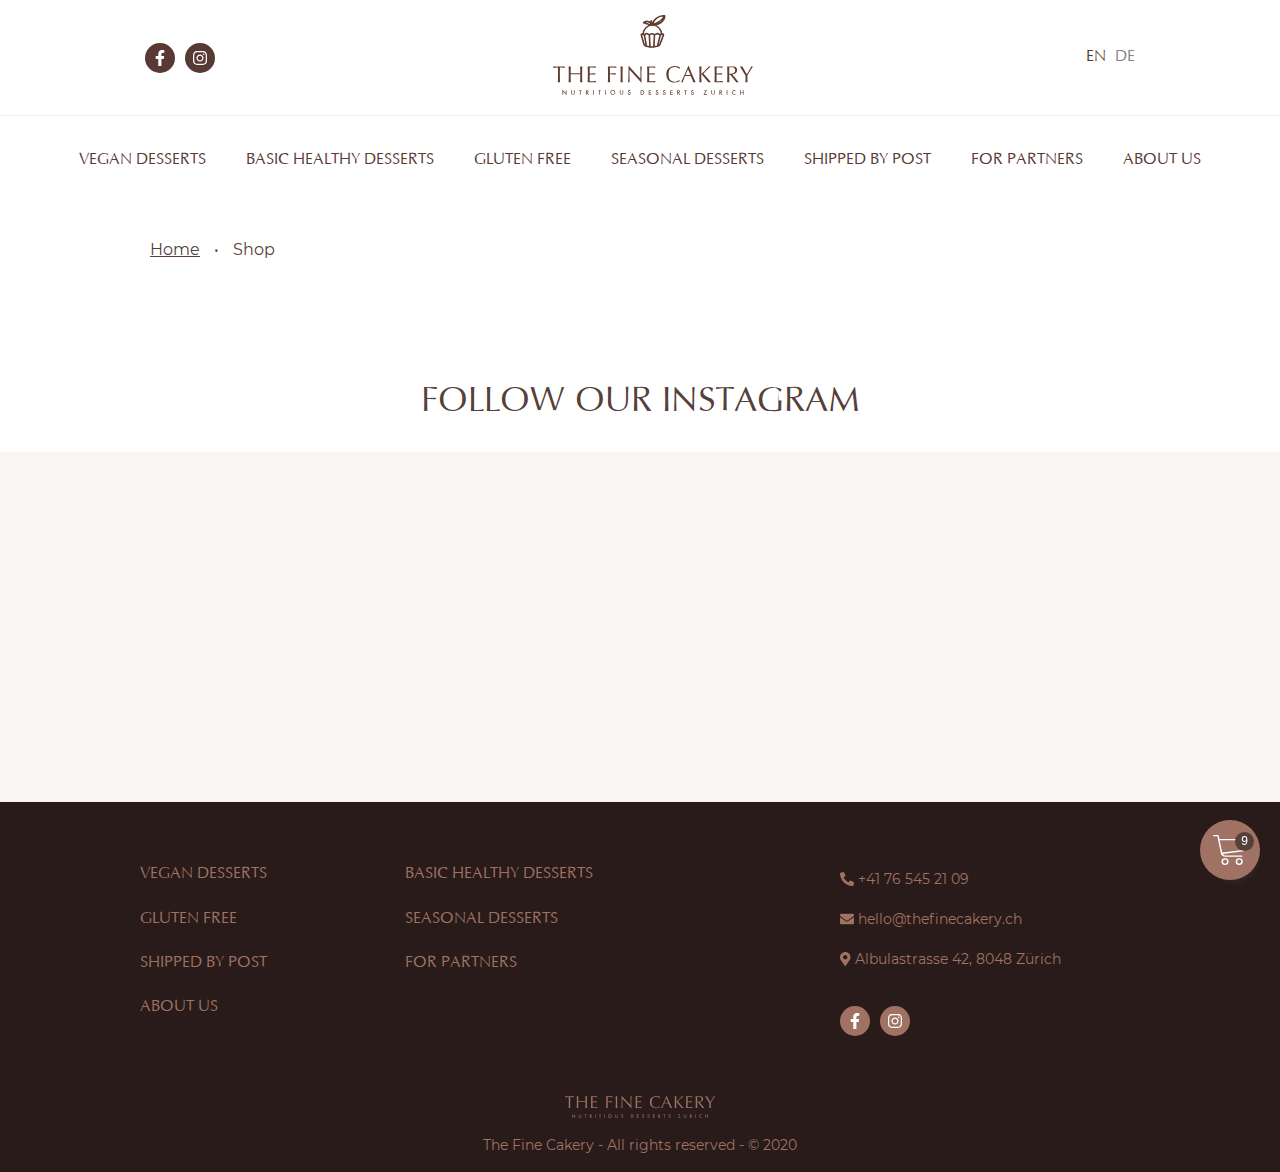
==== blog-inner.html @ 040d86ab "add new pages blog-list and blog inner" ====
<!DOCTYPE html>
<html lang="en">

<head>
    <meta charset="UTF-8">
    <meta name="viewport" content="width=device-width, initial-scale=1.0">
    <title>The Fine Cakery</title>

    <link rel="stylesheet" href="assets/css/normalize.css">
    <link rel="stylesheet" href="assets/css/start.css">
</head>

<body>

    <div class="mobile-menu">
        <img src="assets/img/menu.svg" class="show-menu">
        <img src="assets/img/close-menu.svg" class="close-menu">
    </div>

    <div class="header">
        <div class="container header-wrap">
            <div class="header__item header-social">
                <a href="#" class="header-social__item"><i class="fab fa-facebook-f"></i></a>
                <a href="#" class="header-social__item"><i class="fab fa-instagram"></i></a>
            </div>

            <div class="header__item header-logo">
                <a href='index.html'><img src="assets/img/logo_header.svg" class="header-logo__image" alt="image"></a>
            </div>

            <div class="header__item header-lang">
                <a href="#" class="header-lang__link header-lang__link_active">EN</a>
                <a href="#" class="header-lang__link">DE</a>
            </div>
        </div>
    </div>

    <div class="top-menu">
        <a href="catalog.html" class="top-menu__item">VEGAN DESSERTS</a>
        <a href="catalog.html" class="top-menu__item">BASIC HEALTHY DESSERTS</a>
        <a href="catalog.html" class="top-menu__item">GLUTEN FREE</a>
        <a href="catalog.html" class="top-menu__item">SEASONAL DESSERTS</a>
        <a href="catalog.html" class="top-menu__item">SHIPPED BY POST</a>
        <a href="catalog.html" class="top-menu__item">FOR PARTNERS</a>
        <a href="catalog.html" class="top-menu__item">ABOUT US</a>
    </div>

    <div class="breadcrumbs container">
        <a href="index.html">Home</a> • <span>Shop</span>
    </div>


    <section class="instagram">
        <h2>Follow our instagram</h2>
        <div class="instagram-wrap"></div>
    </section>

    <div class="footer">

        <div class="container">

            <div class="footer-wrap-row">

                <div class="footer-menu">
                    <a href="catalog.html" class="footer-menu__item">VEGAN DESSERTS</a>
                    <a href="catalog.html" class="footer-menu__item">BASIC HEALTHY DESSERTS</a>
                    <a href="catalog.html" class="footer-menu__item">GLUTEN FREE</a>
                    <a href="catalog.html" class="footer-menu__item">SEASONAL DESSERTS</a>
                    <a href="catalog.html" class="footer-menu__item">SHIPPED BY POST</a>
                    <a href="catalog.html" class="footer-menu__item">FOR PARTNERS</a>
                    <a href="catalog.html" class="footer-menu__item">ABOUT US</a>
                </div>

                <div class="footer-contacts">
                    <p><i class="fas fa-phone-alt"></i> +41 76 545 21 09</p>
                    <p><i class="fas fa-envelope"></i> hello@thefinecakery.ch</p>
                    <p><i class="fas fa-map-marker-alt"></i> Albulastrasse 42, 8048 Zürich</p>

                    <div class="footer-social">
                        <a href="#" class="footer-social__item"><i class="fab fa-facebook-f"></i></a>
                        <a href="#" class="footer-social__item"><i class="fab fa-instagram"></i></a>
                    </div>
                </div>

            </div>

            <div class="footer-wrap-col">
                <img src="assets/img/logo_footer.svg" class="footer__image" alt="image">
                <p class="footer__copyright">The Fine Cakery - All rights reserved - © 2020</p>
            </div>

        </div>

    </div>

    <div class="floating-cart">
        <span class="floating-cart__count">9</span>
        <img src="assets/img/cart.svg" alt="image">
    </div>

    <div class="back-to-top">
        <i class="fas fa-chevron-up"></i>
    </div>

    <link rel="stylesheet" href="assets/css/swiper.css">
    <link rel="stylesheet" href="assets/css/fancybox.css">
    <link rel="stylesheet" href="assets/css/fonts.css">
    <link rel="stylesheet" href="assets/css/main.css">
    <link rel="stylesheet" href="assets/css/media.css">

    <script defer src="assets/js/all.js"></script>
    <script defer src="assets/js/swiper.js"></script>
    <script defer src="assets/js/jquery-3.5.1.js"></script>
    <script defer src="assets/js/fancybox.js"></script>
    <script defer src="assets/js/script.js"></script>

</body>

</html>
---- assets/css/start.css ----
/*Main*/

a,
img,
svg,
span,
label,
input,
button {
    transition: 0.5s;
}

body {
    font-family: 'Optimum', sans-serif;
    color: #55403B;
}

a {
    text-decoration: none;
    color: #000000;
}

h2 {
    font-size: 34px;
    text-align: center;
    text-transform: uppercase;
    font-weight: normal;
    padding-top: 60px;
}

h3 {
    font-weight: normal;
}

p {
    font-family: 'Montserrat', sans-serif;
    line-height: 26px;
    font-size: 16px;
}

input,
textarea {
    border: 1px solid #D2CAC2;
    padding: 15px;
    margin: 12px 0;
    font-size: 14px;
}

textarea {
    height: 100px;
}

.container {
    display: block;
    max-width: 100%;
    margin-left: auto;
    margin-right: auto;
    width: 1500px;
}

.button {
    background: #55403B;
    -webkit-appearance: none;
    -moz-appearance: none;
    appearance: none;
    border: 0;
    border-radius: 0;
}


/*
* Header
*/

.header {
    border-bottom: 1px solid #f1f1f1;
}

.header-wrap {
    display: flex;
    flex-direction: row;
    justify-content: space-between;
    align-items: center;
}

.header-social {
    display: flex;
}

.header-social__item {
    display: flex;
    justify-content: center;
    align-items: center;
    width: 30px;
    height: 30px;
    background: #583934;
    color: #fff;
    border-radius: 50%;
    font-size: 16px;
    margin: 5px;
}

.header-logo {
    width: 200px;
    padding: 15px 0px;
}

.header-logo__image {
    width: 100%;
}

.header-lang__link {
    color: #848484;
    margin-right: 5px;
}

.header-lang__link_active {
    color: #583934;
}


/*
* Menu
*/

.mobile-menu {
    display: none;
}

.top-menu {
    display: flex;
    justify-content: center;
    align-items: center;
    z-index: 10;
    background: #fff;
}

.top-menu__item {
    margin: 35px 20px;
    color: #583934;
    font-size: 18px;
    border-bottom: 1px solid transparent;
}

.top-menu__item:hover {
    text-decoration: underline;
}

.stiky-menu {
    top: 0;
    position: fixed;
    border-bottom: 1px solid #f1f1f1;
    width: 100%!important;
}


/*
* Breadcrumbs
*/

.breadcrumbs {
    font-family: 'Montserrat', sans-serif;
    font-size: 16px;
    padding: 30px;
    line-height: 28px;
}

.breadcrumbs a {
    text-decoration: underline;
    color: #55403B;
    margin: 10px;
}

.breadcrumbs span {
    color: #55403B;
    margin: 10px;
}


/*
* Slider
*/

.slider {
    width: 100%;
    height: 670px;
    background: #F8F5F2;
}

.slider__item {
    position: relative;
    display: flex;
    justify-content: center;
    align-items: center;
}

.slider-wrap-bg {
    width: 100%;
    height: 100%;
    z-index: 1;
    position: absolute;
    background: #000;
    opacity: 0.3;
}

.slider-wrap {
    position: relative;
    display: flex;
    height: 100%;
    width: 1500px;
    flex-direction: column;
    justify-content: center;
    align-items: start;
}

.slider__title {
    position: relative;
    z-index: 2;
    color: #fff;
    font-size: 42px;
    font-weight: normal;
}

.slider__text {
    position: relative;
    z-index: 2;
    color: #fff;
    font-size: 21px;
    line-height: 32px;
    margin-bottom: 50px;
}

.slider__button {
    position: relative;
    z-index: 2;
    color: #fff;
    border: 2px solid #fff;
    padding: 15px 40px;
    text-transform: uppercase;
    cursor: pointer;
}

.slider img {
    overflow: hidden;
    object-fit: cover;
    width: 100%;
    height: 100%;
    position: absolute;
}

.swiper-pagination-bullet {
    opacity: .5;
}

.slider .swiper-pagination-bullet-active {
    background: #ffffff;
}

.swiper-button-prev.swiper-button-black,
.swiper-button-next.swiper-button-black {
    border: 1px solid #d4d4d5;
    border-radius: 50%;
    width: 40px;
    height: 40px;
    background: #d4d4d5;
}

.slider .swiper-button-prev:after,
.slider .swiper-button-next:after {
    font-size: 20px;
}

.swiper-button-next {
    margin-right: 45px;
}

.swiper-button-next:after {
    margin-left: 5px;
}

.swiper-button-prev {
    margin-left: 45px;
}

.swiper-button-prev:after {
    margin-right: 5px;
}
---- assets/css/fonts.css ----
/*@font-face {
    font-family: 'Optimum';
    font-style: normal;
    font-weight: 700;
    font-display: swap;
    src: local('optimum'), url(optimum.ttf) format('ttf');
}*/

@font-face {
    font-family: 'Optimum';
    font-style: normal;
    font-weight: 400;
    font-display: swap;
    src: local('Optimum Regular'), local('Optimum-Regular'), url(optimum.woff) format('woff');
}

@font-face {
    font-family: 'Montserrat';
    font-style: normal;
    font-weight: 400;
    font-display: swap;
    src: local('Montserrat Regular'), local('Montserrat-Regular'), url(montserrat.woff2) format('woff2');
}
---- assets/css/main.css ----
/*
* Common
*/

.zoom {
    -webkit-transform: scale(1.2);
    -moz-transform: scale(1.2);
    -o-transform: scale(1.2);
    transform: scale(1.2);
}

.show {
    opacity: 1!important;
}

.hide {
    opacity: 0!important;
}

.close-menu {
    display: none;
}


/*
* Favorite
*/

.favorite-wrap {
    display: flex;
    justify-content: center;
    flex-direction: row;
    flex-wrap: wrap;
}

.favorite-image-wrap {
    width: 100%;
    height: 100%;
    z-index: 1;
    position: absolute;
    background: #000;
    opacity: 0.3;
}

.favorite__item {
    width: 560px;
    height: 380px;
    background: #583934;
    color: #fff;
    margin: 20px;
    display: flex;
    flex-direction: column;
    justify-content: center;
    align-items: center;
    text-align: center;
    padding: 40px;
    position: relative;
    overflow: hidden;
}

.favorite__item img {
    position: absolute;
    object-fit: cover;
    overflow: hidden;
    width: 100%;
    height: 100%;
    z-index: 0;
}

.favorite__item p {
    z-index: 1;
}

.favorite__item h3 {
    z-index: 1;
    font-size: 40px;
}

.favorite__button {
    position: relative;
    z-index: 2;
    color: #fff;
    border: 2px solid #fff;
    padding: 15px 40px;
    text-transform: uppercase;
    cursor: pointer;
    opacity: 0;
}


/*
* Blog
*/

.blog {
    background: #F8F5F2;
    text-align: center;
}

.blog-list {
    background: #fff;
}

.blog-wrap {
    display: flex;
    justify-content: center;
    flex-direction: row;
    flex-wrap: wrap;
}

.blog__item {
    display: flex;
    flex-direction: column;
    justify-content: start;
    align-items: start;
    text-align: left;
    width: 460px;
    height: 550px;
    background: #fff;
    color: #55403B;
    margin: 10px;
}

.blog__item:hover {
    text-decoration: underline;
    box-shadow: 0 10px 6px -6px #efefef;
}

.blog__item-wrap {
    margin: 20px;
}

.blog__item h3 {
    font-size: 26px;
}

.blog__item span {
    font-size: 14px;
}

.blog__item p {
    font-size: 16px;
}

.blog__item img {
    object-fit: cover;
    overflow: hidden;
    width: 100%;
}

.blog__view-more {
    color: #55403B;
    font-size: 26px;
    display: block;
    padding-top: 40px;
    padding-bottom: 60px;
    text-decoration: underline;
}


/*
* About
*/

.about {
    display: flex;
    justify-content: center;
    align-items: center;
}

.about__item {
    margin: 10px;
    width: 40%;
    padding-top: 60px;
    text-align: center;
}

.about-text {
    display: flex;
    flex-direction: column;
    justify-content: center;
    align-items: center;
    text-align: center;
}

.about-text__line {
    width: 200px;
    height: 3px;
    background: #55403B;
    margin-bottom: 30px;
}

.about h3 {
    font-size: 36px;
}

.about a {
    color: #55403B;
    font-size: 26px;
    display: block;
    padding-top: 40px;
    padding-bottom: 60px;
    text-decoration: underline;
}


/*
* Contact
*/

.contact-us {
    display: flex;
    flex-direction: column;
    justify-content: center;
    align-items: center;
}

.contact-us-wrap {
    display: flex;
    width: 100%;
    justify-content: center;
    align-items: start;
}

.contact-us__item {
    width: 25%;
}

.contact-us__form {
    display: flex;
    flex-direction: column;
}

.contact-us__form button {
    text-transform: uppercase;
    padding: 7px 25px;
    margin-top: 20px;
    color: #fff;
    height: 50px;
    width: 200px
}

.contact-us__subtitle {
    margin-bottom: 60px;
    font-size: 21px;
    line-height: 34px;
    text-align: center;
}

.contact-us-social {
    display: flex;
    width: 35%;
}

.contact-us-social__item {
    display: flex;
    justify-content: center;
    align-items: center;
    width: 30px;
    height: 30px;
    background: #583934;
    color: #fff;
    border-radius: 50%;
    font-size: 16px;
    margin-right: 10px;
    margin-top: 20px;
}


/*
* Instagram
*/

.instagram-wrap {
    width: 100%;
    height: 350px;
    background: #F8F5F2;
}


/*
* Catalog menu
*/

.catalog-menu-wrap {
    text-align: center;
    line-height: 28px;
}

.catalog-menu {
    display: flex;
    flex-direction: column;
    justify-content: center;
    align-items: center;
    margin-top: 40px;
    margin-bottom: 40px;
}

.catalog-title {
    font-size: 40px;
    text-transform: uppercase;
    font-weight: normal;
}

.catalog-menu__item {
    font-size: 18px;
    margin: 10px;
    color: #55403B;
}


/*
* Catalog menu
*/

.catalog-description {
    display: flex;
    flex-direction: column;
    justify-content: center;
    align-items: center;
    margin-top: 40px;
    margin-bottom: 20px;
}

.catalog-description h2 {
    margin-top: 0px;
}

.catalog-description p {
    width: 60%;
    text-align: center;
}


/*
* Catalog
*/

.catalog {
    display: flex;
    flex-direction: row;
    justify-content: start;
    align-items: start;
    flex-wrap: wrap;
}

.catalog__item {
    width: 310px;
    margin: 32px;
    position: relative;
}

.catalog__item-cover {
    overflow: hidden;
}

.catalog__item img {
    width: 100%;
    height: 400px;
    object-fit: cover;
}

.catalog__item-second-image {
    opacity: 0;
    position: absolute;
    top: 0;
    left: 0;
}

.catalog__tags {
    display: flex;
    flex-wrap: wrap;
    font-family: sans-serif;
}

.catalog__tags span {
    padding: 5px 10px;
    color: #fff;
    font-size: 12px;
    margin: 5px;
    border-radius: 10px;
}

.catalog__tag-item_main {
    background: #8A6A4C;
}

.catalog__tag-item_green {
    background: #79977F;
}

.catalog__tag-item_brown {
    background: #938A81;
}

.catalog__tag-item_orange {
    background: #C28B51;
}

.catalog__tag-item_gray {
    background: #A5AEB4
}

.catalog__title {
    color: #55403B;
    font-size: 22px;
}

.catalog__from {
    font-size: 12px;
    color: #55403B;
    font-family: 'Montserrat', sans-serif;
}

.catalog__currency,
.catalog__price {
    color: #55403B;
    font-size: 18px;
}

.catalog__button {
    color: #fff;
    padding: 7px 25px;
    text-transform: uppercase;
    font-size: 16px;
    position: absolute;
    bottom: 0px;
    right: 50px;
    cursor: pointer;
    z-index: 2;
    margin: 0;
    font-family: 'Optimum', sans-serif;
}


/*
* Catalog Back
*/

.catalog-back {
    padding-left: 60px;
    padding-bottom: 30px;
}

.catalog-back a {
    color: #55403B;
    font-size: 16px;
    text-decoration: underline;
}


/*
* Catalog Pagination
*/

.catalog-pagination {
    display: flex;
    flex-direction: row;
    justify-content: center;
    align-items: center;
    font-size: 20px;
    padding-top: 80px;
}

.catalog-pagination span {
    text-decoration: underline;
    color: #8A6661;
}

.catalog-pagination a {
    color: #55403B;
}

.catalog-pagination__item {
    margin: 5px;
}


/*
* Product
*/

.product {
    display: flex;
}

.product-wrap {
    position: relative;
    margin-top: 30px;
}

.product-text-wrap {
    width: 60%;
}

.product-slider-wrap {
    display: flex;
    width: 40%;
}

.product-slider {
    width: 425px;
    height: 560px;
    margin: 0px;
}

.product-slider .swiper-wrapper img {
    width: 425px!important;
    height: 560px;
    overflow: hidden;
    object-fit: cover;
}

.product-slider-thumbs {
    width: 125px;
    height: 560px;
    margin: 0;
}

.product-slider-thumbs .swiper-wrapper {
    flex-direction: column;
    height: 600px;
}

.product-slider-thumbs .swiper-wrapper img {
    width: 75px!important;
    height: 100px!important;
    overflow: hidden;
    object-fit: cover;
    margin-bottom: 15px;
    margin-left: 10px;
    cursor: pointer;
}

.product-slider .swiper-button-prev.swiper-button-black,
.product-slider .swiper-button-next.swiper-button-black {
    border-radius: 50%;
    width: 30px;
    height: 30px;
}

.product-slider .swiper-button-next {
    margin-right: 15px;
}

.product-slider .swiper-button-prev {
    margin-left: 15px;
}

.product-slider .swiper-button-prev:after,
.product-slider .swiper-button-next:after {
    font-size: 12px;
    font-weight: bold;
}

.product-slider .swiper-button-next:after {
    margin-left: 3px;
}

.product-slider .swiper-button-prev:after {
    margin-right: 3px;
}

.product__title {
    font-size: 30px;
    font-weight: normal;
    margin-top: 0;
}

.product__description a {
    text-decoration: underline;
    color: #9F7264;
}

.product__select-title {
    color: #55403B;
    font-weight: bold;
    font-size: 14px;
}

.product__select {
    width: 250px;
    padding: 8px;
    border-color: #E0E0E0;
    color: #55403B;
    background: #fff;
    margin-bottom: 30px;
}

.product__button {
    color: #fff;
    padding: 12px 25px;
    text-transform: uppercase;
    font-size: 16px;
    position: absolute;
    top: 335px;
    left: 90px;
    cursor: pointer;
}

.product .catalog__wrap {
    font-size: 20px;
    margin-bottom: 30px;
    margin-top: 20px;
}


/*
* Reviews
*/

.reviews-wrap {
    width: 100%;
    height: 350px;
    background: #F8F5F2;
}


/*
* Floating Cart
*/

.floating-cart {
    position: fixed;
    bottom: 20px;
    right: 20px;
    background: #9F7264;
    color: #fff;
    width: 60px;
    height: 60px;
    border-radius: 50%;
    display: flex;
    justify-content: center;
    align-items: center;
    z-index: 10;
    font-size: 27px;
    box-shadow: 4px 8px 9px -9px #383838;
    cursor: pointer;
}

.floating-cart__count {
    position: absolute;
    font-size: 12px;
    background: #55403B;
    top: 12px;
    left: 35px;
    width: 15px;
    height: 15px;
    display: flex;
    justify-content: center;
    align-items: center;
    border-radius: 50%;
    padding: 2px;
    font-family: sans-serif;
}


/*
* Back To Top
*/

.back-to-top {
    position: fixed;
    bottom: 20px;
    left: 20px;
    background: #EFD0C7;
    color: #fff;
    width: 45px;
    height: 45px;
    display: none;
    justify-content: center;
    align-items: center;
    z-index: 10;
    font-size: 18px;
    cursor: pointer;
    opacity: 0.8;
}


/*
* Footer
*/

.footer {
    background: #291B19;
    color: #9F7264;
}

.footer-wrap-row {
    display: flex;
    flex-direction: row;
    padding-top: 50px;
}

.footer-wrap-col {
    display: flex;
    flex-direction: column;
    padding-top: 60px;
}

.footer a {
    color: #9F7264;
    font-size: 18px;
}

.footer-wrap-col img {
    width: 150px;
}

.footer-menu {
    display: flex;
    width: 70%;
    height: 150px;
    flex-wrap: wrap;
}

.footer-menu__item {
    width: 265px;
    margin: 13px 0;
}

.footer-menu__item:hover {
    text-decoration: underline;
}

.footer-wrap-col {
    justify-content: center;
    align-items: center;
}

.footer-social {
    display: flex;
}

.footer-social .footer-social__item {
    display: flex;
    justify-content: center;
    align-items: center;
    width: 30px;
    height: 30px;
    background: #9F7264;
    color: #fff;
    border-radius: 50%;
    font-size: 16px;
    margin-right: 10px;
    margin-top: 20px;
}

.footer__copyright {
    font-size: 14px;
}
---- assets/css/media.css ----
@media screen and (max-width: 1680px) {
    .slider .slider-wrap {
        width: 1300px;
    }
    .slider .swiper-button-prev {
        margin-left: 15px;
    }
    .slider .swiper-button-next {
        margin-right: 15px;
    }
}

@media screen and (max-width: 1600px) {
    .catalog__item {
        width: 308px;
    }
}

@media screen and (max-width: 1536px) {
    .container {
        width: 1400px;
    }
    .catalog__item {
        width: 280px;
    }
    .product-slider,
    .product-slider .swiper-wrapper img {
        width: 380px!important;
        height: 500px;
    }
    .product-slider-thumbs .swiper-wrapper,
    .product-slider-thumbs {
        height: 500px;
    }
    .product-slider-thumbs .swiper-wrapper img {
        height: 88px!important;
    }
}

@media screen and (max-width: 1440px) {
    .container {
        width: 1300px;
    }
    .slider .slider-wrap {
        width: 1250px;
    }
    .slider .swiper-button-prev {
        margin-left: 10px;
    }
    .slider .swiper-button-next {
        margin-right: 10px;
    }
    .catalog__item {
        width: 260px;
    }
    .catalog__item img {
        height: 350px;
    }
    .product-slider,
    .product-slider .swiper-wrapper img {
        width: 350px!important;
        height: 500px;
    }
}

@media screen and (max-width: 1366px) {
    p {
        font-size: 14px;
    }
    h1,
    h2 {
        font-size: 35px;
    }
    .container {
        width: 1100px;
    }
    .slider .slider-wrap {
        width: 1100px;
    }
    .slider .swiper-button-prev {
        margin-left: 30px;
    }
    .slider .swiper-button-next {
        margin-right: 30px;
    }
    .slider__title {
        font-size: 43px;
    }
    .slider__text {
        font-size: 18px;
    }
    .catalog__item {
        width: 210px;
    }
    .catalog__item img {
        height: 300px;
    }
    .catalog__button {
        right: 0px;
        font-size: 14px;
    }
    .top-menu__item {
        font-size: 16px;
    }
    .blog__item {
        width: 400px;
        height: 520px;
    }
    .blog__item p {
        font-size: 14px;
    }
    .about__item {
        width: 50%;
    }
    .about h3 {
        font-size: 40px;
    }
    .blog__item h3 {
        font-size: 22px;
    }
    .favorite__item {
        width: 500px;
        height: 345px;
    }
    .favorite__item h3 {
        font-size: 36px;
    }
    .contact-us__subtitle {
        font-size: 20px;
    }
    .about a,
    .blog__view-more {
        font-size: 22px;
    }
    .favorite__button {
        padding: 10px 35px;
    }
    .catalog__title {
        font-size: 20px;
    }
    .product-slider,
    .product-slider .swiper-wrapper img {
        width: 280px!important;
        height: 400px;
    }
    .product-slider-thumbs .swiper-wrapper,
    .product-slider-thumbs {
        height: 400px;
    }
    .catalog__button {
        padding: 5px 25px;
    }
    .footer a {
        font-size: 16px;
    }
    .catalog-menu-wrap {
        font-size: 16px;
    }
    .catalog-menu__item {
        font-size: 16px;
    }
}

@media screen and (max-width: 1280px) {
    .container {
        width: 1000px;
    }
    .slider .swiper-button-prev {
        margin-left: 15px;
    }
    .slider .swiper-button-next {
        margin-left: 15px;
    }
    .favorite__item {
        width: 450px;
        height: 300px;
    }
    .blog__item {
        width: 360px;
        height: 490px;
    }
    .about__item img {
        width: 450px;
    }
    .catalog {
        justify-content: start;
    }
    .catalog__item {
        width: 228px;
        margin: 0px 10px 40px 10px;
    }
    .catalog__item img {
        height: 350px;
    }
    .product-slider-thumbs .swiper-wrapper,
    .product-slider-thumbs {
        display: none;
    }
    .product-slider,
    .product-slider .swiper-wrapper img {
        width: 370px!important;
        height: 500px;
    }
}

@media screen and (max-width: 1152px) {
    .container {
        width: 900px;
    }
    .slider {
        height: 500px;
    }
    .top-menu__item {
        margin: 35px 15px;
    }
    .slider .slider-wrap {
        width: 950px;
    }
    .about__item img {
        width: 400px;
    }
    .contact-us__item {
        width: 35%;
    }
    .favorite__item {
        width: 410px;
        height: 280px;
    }
    .blog__item {
        width: 310px;
        height: 450px;
    }
    .blog__item h3 {
        font-size: 20px;
    }
    .catalog-menu-wrap {
        font-size: 14px;
    }
    .product-slider-wrap,
    .product-text-wrap {
        width: 50%;
    }
    .catalog__item {
        width: 205px;
    }
    .catalog__item img {
        height: 305px;
    }
    .footer a {
        font-size: 14px;
    }
}

@media screen and (max-width: 1024px) {
    p {
        font-size: 16px;
    }
    .slider .slider-wrap {
        width: 835px;
    }
    .stiky-menu {
        display: none!important;
    }
    .top-menu,
    .header-social,
    .header-lang {
        display: none;
    }
    .header-wrap {
        justify-content: center;
    }
    .favorite__item {
        width: 560px;
        height: 380px;
    }
    .blog__item {
        width: 560px;
        height: 600px;
    }
    .mobile-menu {
        display: flex;
        position: absolute;
        top: 45px;
        left: 45px;
        cursor: pointer;
        z-index: 100;
    }
    .top-menu {
        position: fixed;
        top: 0;
        left: 0;
        width: 100%;
        height: 100vh;
        flex-direction: column;
        align-items: flex-end;
        opacity: 1;
        z-index: 11;
    }
    .top-menu__item {
        margin: 14px;
        font-size: 18px;
        padding-right: 20px;
    }
    .header-social {
        z-index: 20;
        position: fixed;
        bottom: 15%;
        width: 100%;
        justify-content: center;
    }
    .header-lang {
        z-index: 20;
        position: fixed;
        bottom: 10%;
        width: 100%;
        justify-content: center;
    }
    .close-menu {
        position: fixed;
    }
    .catalog__item {
        width: 203px;
        margin: 0px 10px 40px 10px;
    }
    .catalog__item img {
        height: 300px;
    }
    .catalog-pagination {
        padding-top: 40px;
    }
}

@media screen and (max-width: 854px) {
    .container {
        width: 680px;
    }
    .slider .slider-wrap {
        width: 680px;
    }
    .about {
        flex-direction: column;
    }
    .about__item {
        width: 100%;
    }
    .about__item h3 {
        margin-top: 0px;
    }
    .contact-us__item {
        width: 50%;
    }
    .product {
        flex-direction: column;
    }
    .product-slider-wrap,
    .product-text-wrap {
        width: 100%;
    }
    .catalog-description p {
        width: 100%;
        text-align: center;
    }
    .catalog-back {
        padding-left: 0px;
        text-align: center;
    }
    .product-slider-thumbs .swiper-wrapper,
    .product-slider-thumbs {
        display: block;
    }
    .product-slider,
    .product-slider .swiper-wrapper img {
        width: 450px!important;
        height: 630px;
    }
    .product-slider-thumbs .swiper-wrapper,
    .product-slider-thumbs {
        height: 630px;
    }
    .product-wrap {
        margin-top: 40px;
    }
    .catalog__item {
        width: 319px;
    }
    .catalog__item img {
        height: 430px;
    }
}

@media screen and (max-width: 667px) {
    .container {
        width: 600px;
    }
    .breadcrumbs {
        padding-bottom: 0px;
    }
    .slider .slider-wrap {
        width: 500px;
    }
    .contact-us-wrap {
        flex-direction: column;
    }
    .contact-us__item {
        width: 100%;
    }
    .contact-us__item {
        margin-bottom: 30px;
    }
    .favorite__item {
        width: 500px;
        height: 320px;
    }
    .swiper-button-prev.swiper-button-black,
    .swiper-button-next.swiper-button-black {
        width: 30px;
        height: 30px;
    }
    .slider .swiper-button-prev:after,
    .slider .swiper-button-next:after {
        font-size: 16px;
    }
    .favorite__button {
        opacity: 1;
    }
    .catalog__item {
        width: 279px;
    }
    .catalog__item img {
        height: 415px;
    }
}

@media screen and (max-width: 600px) {
    .container {
        width: 500px;
    }
    .header-logo {
        width: 180px;
    }
    .slider .swiper-button-prev,
    .slider .swiper-button-next {
        top: 51%;
    }
    .slider .swiper-pagination-bullets {
        position: absolute;
        top: 45%;
    }
    .slider img {
        height: 50%;
    }
    .slider .slider-wrap-bg {
        height: 50%;
    }
    .slider .slider-wrap {
        height: 50%;
        position: absolute;
        bottom: 0px;
        align-items: center;
        background: #55403B;
        width: 100%;
    }
    .slider .slider__item {
        align-items: start;
    }
    .slider__title {
        font-size: 36px;
        margin: 0px;
    }
    .slider__text {
        font-size: 16px;
        text-align: center;
        margin-bottom: 30px;
    }
    .slider__button {
        padding: 10px 26px;
    }
    .product-slider-thumbs {
        width: 100px;
    }
    .product-slider,
    .product-slider .swiper-wrapper img {
        width: 398px!important;
    }
    .favorite__item {
        width: 450px;
        height: 300px;
    }
    .blog__item {
        width: 530px;
        height: 570px;
    }
    .catalog__item {
        width: 229px;
    }
    .catalog__item img {
        height: 340px;
    }
    .footer a {
        font-size: 16px;
    }
    .footer-wrap-row {
        flex-direction: column;
    }
    .footer-menu {
        height: 100%;
        margin-bottom: 30px;
    }
}

@media screen and (max-width: 480px) {
    h1,
    h2 {
        font-size: 32px;
    }
    .about h3 {
        font-size: 36px;
    }
    .catalog-title {
        font-size: 32px;
    }
    .contact-us__subtitle {
        font-size: 18px;
    }
    p {
        font-size: 14px;
    }
    .container {
        width: 400px;
    }
    .header-logo {
        width: 150px;
    }
    .mobile-menu {
        top: 36px;
        left: 36px;
    }
    .favorite__item {
        width: 380px;
        height: 300px;
    }
    .blog__item {
        width: 420px;
        height: 490px;
    }
    .product-slider-thumbs {
        display: none;
    }
    .show-menu {
        width: 25px;
        height: 25px;
    }
    .close-menu {
        width: 25px;
        height: 25px;
    }
    .slider__text {
        line-height: 25px;
        margin: 18px 22px;
        font-size: 14px;
    }
    .catalog__item {
        width: 178px;
    }
    .catalog__item img {
        height: 265px;
    }
    .catalog .catalog__tags span {
        font-size: 10px;
    }
}

@media screen and (max-width: 414px) {
    h1,
    h2 {
        font-size: 30px;
    }
    .about h3 {
        font-size: 34px;
    }
    .catalog-title {
        font-size: 30px;
    }
    .favorite__item h3 {
        font-size: 32px;
        margin: 3px;
    }
    .container {
        width: 350px;
    }
    .favorite__item {
        width: 350px;
        height: 280px;
    }
    .blog__item {
        width: 350px;
        height: 470px;
    }
    .about__item img {
        width: 320px;
    }
    .product-slider,
    .product-slider .swiper-wrapper img {
        width: 349px!important;
    }
    .product-slider,
    .product-slider .swiper-wrapper img {
        height: 530px;
    }
    .catalog__item {
        width: 154px;
    }
    .catalog__item img {
        height: 230px;
    }
    .catalog__tags span {
        padding: 3px 5px;
    }
    .catalog__title {
        font-size: 18px;
    }
    .catalog__button {
        padding: 3px 15px;
    }
    .catalog__currency,
    .catalog__price {
        font-size: 16px;
    }
    .catalog-menu__item {
        font-size: 14px;
        margin: 5px;
    }
}

@media screen and (max-width: 375px) {
    h1,
    h2 {
        font-size: 28px;
        margin: 25px;
        padding-top: 40px;
    }
    p {
        line-height: 23px;
    }
    .slider__title {
        font-size: 34px;
        margin: 0px;
        padding-top: 10px;
    }
    .mobile-menu {
        top: 30px;
        left: 30px;
    }
    .container {
        width: 300px;
    }
    .header-logo {
        width: 130px;
    }
    .slider {
        height: 450px;
    }
    .favorite__item {
        width: 300px;
        height: 250px;
    }
    .blog__item {
        width: 300px;
        height: 430px;
    }
    .about__item img {
        width: 300px;
    }
    .product-slider,
    .product-slider .swiper-wrapper img {
        width: 300px!important;
        height: 470px;
    }
    .catalog__item {
        width: 128px;
    }
    .catalog__item img {
        height: 200px;
    }
    .catalog__tags {
        display: none;
    }
    .catalog__title {
        font-size: 15px;
        line-height: 25px;
    }
    .catalog__button {
        padding: 2px 8px;
    }
    .breadcrumbs {
        font-size: 14px;
    }
    .product__title {
        margin-left: 0px;
        padding-top: 0;
    }
    .product-wrap {
        margin-top: 30px;
    }
    .product__button {
        top: 362px;
    }
    .favorite__button {
        padding: 6px 25px;
    }
    .catalog-description h2 {
        padding-top: 10px;
    }
    .product-wrap .catalog__tags {
        display: flex;
    }
}

@media screen and (max-width: 320px) {
    .container {
        width: 280px;
    }
    .about__item img {
        width: 280px;
    }
    .product-slider,
    .product-slider .swiper-wrapper img {
        width: 280px!important;
        height: 450px;
    }
    .catalog__item {
        width: 120px;
    }
    .catalog__button {
        font-size: 12px;
    }
    .favorite__button {
        display: none;
    }
    .slider__text {
        font-size: 12px;
    }
    .blog__item {
        width: 280px;
    }
}
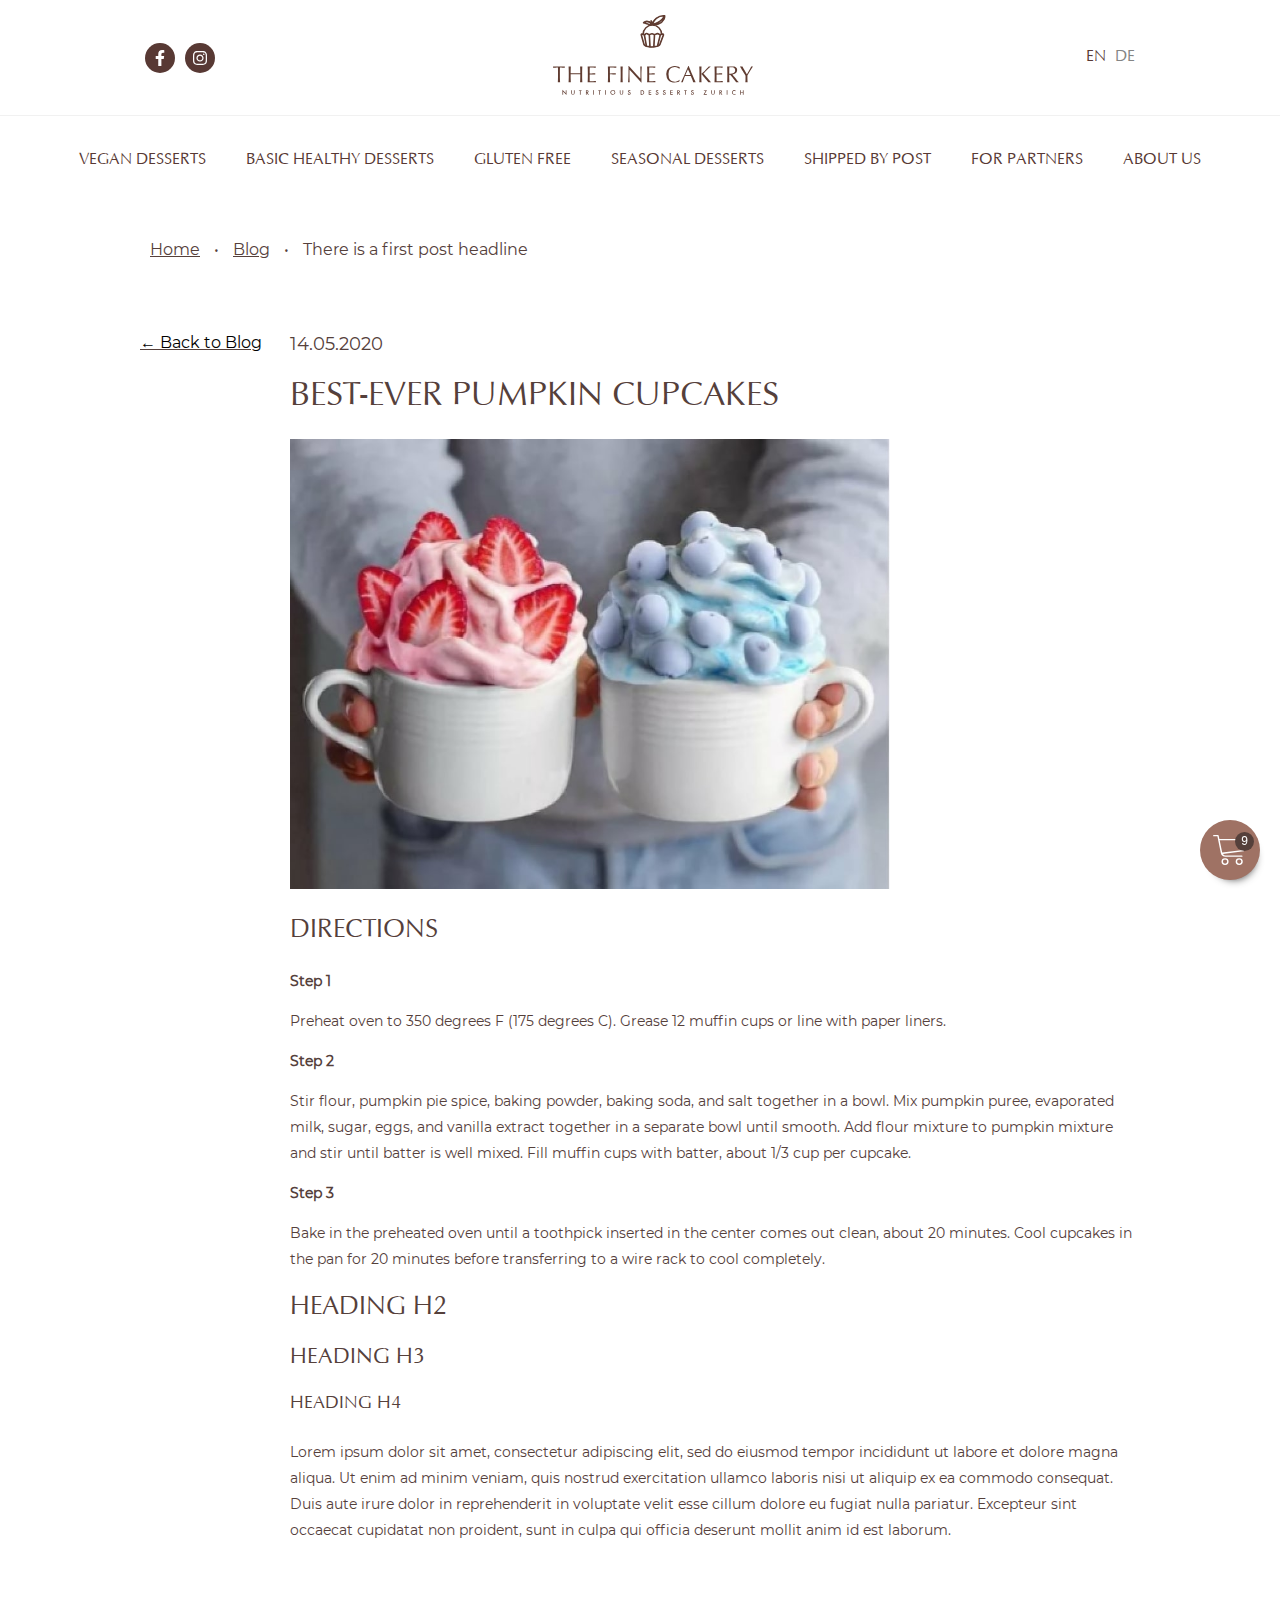
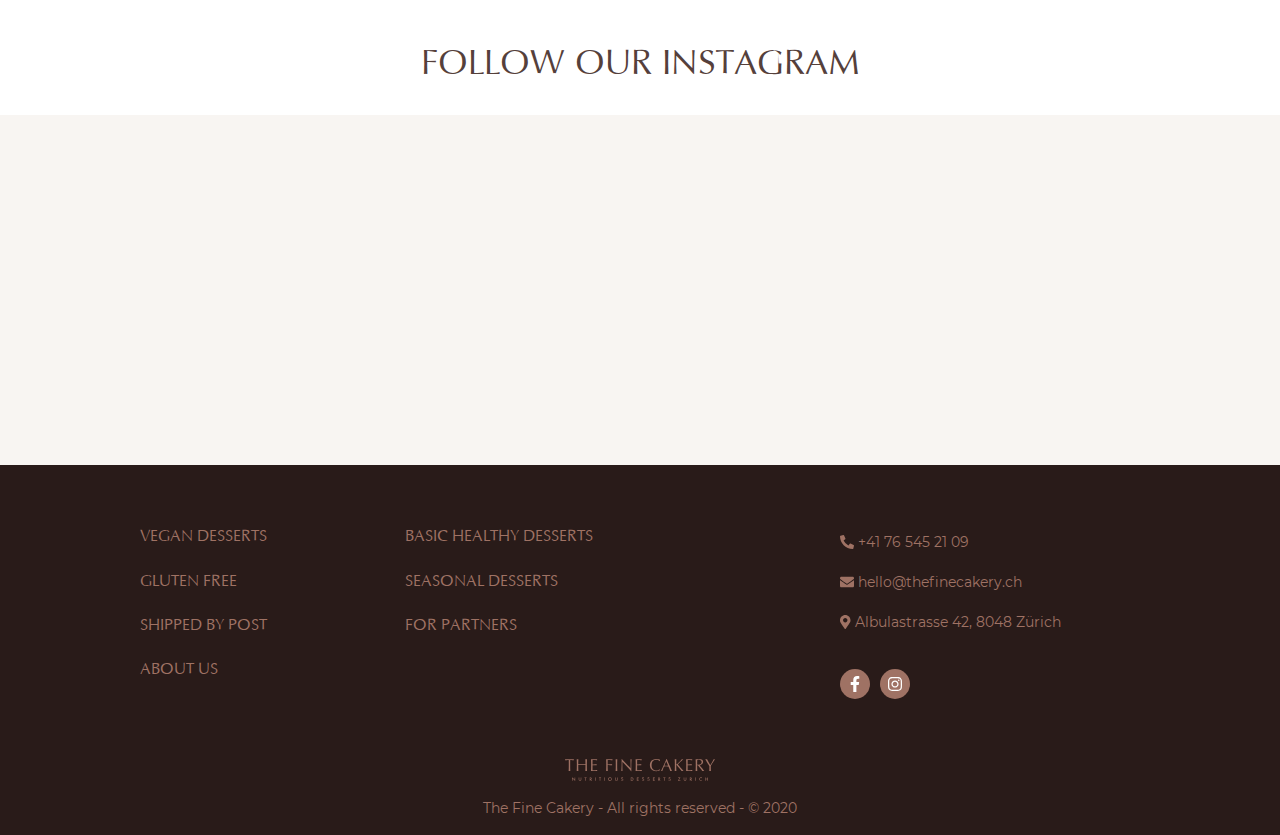
==== commit 5e776b93: "blog inner page" ====
--- a/blog-inner.html
+++ b/blog-inner.html
@@ -46,8 +46,40 @@
     </div>
 
     <div class="breadcrumbs container">
-        <a href="index.html">Home</a> • <span>Shop</span>
+        <a href="index.html">Home</a> • <a href="blog.html">Blog</a> • <span>There is a first post headline</span>
     </div>
+
+    <div class="blog-inner-wrap container">
+        <div class="blog-back">
+            <a href="blog.html">← Back to Blog</a>
+        </div>
+
+        <div class="blog-inner">
+            <div class="blog-inner__date">14.05.2020</div>
+            <h1 class="blog-inner__title">Best-Ever Pumpkin Cupcakes</h1>
+            <img class="blog-inner__image" src="assets/img/tmp/b01.jpg">
+
+            <div class="blog-inner__content">
+                <h2>Directions</h2>
+                <p><strong>Step 1</strong></p>
+                <p>Preheat oven to 350 degrees F (175 degrees C). Grease 12 muffin cups or line with paper liners.</p>
+                <p><strong>Step 2</strong></p>
+                <p>Stir flour, pumpkin pie spice, baking powder, baking soda, and salt together in a bowl. Mix pumpkin puree, evaporated milk, sugar, eggs, and vanilla extract together in a separate bowl until smooth. Add flour mixture to pumpkin mixture
+                    and stir until batter is well mixed. Fill muffin cups with batter, about 1/3 cup per cupcake.</p>
+                <p><strong>Step 3</strong></p>
+                <p>Bake in the preheated oven until a toothpick inserted in the center comes out clean, about 20 minutes. Cool cupcakes in the pan for 20 minutes before transferring to a wire rack to cool completely.</p>
+
+                <h2>Heading h2</h2>
+                <h3>Heading h3</h3>
+                <h4>Heading h4</h4>
+                <p>Lorem ipsum dolor sit amet, consectetur adipiscing elit, sed do eiusmod tempor incididunt ut labore et dolore magna aliqua. Ut enim ad minim veniam, quis nostrud exercitation ullamco laboris nisi ut aliquip ex ea commodo consequat. Duis
+                    aute irure dolor in reprehenderit in voluptate velit esse cillum dolore eu fugiat nulla pariatur. Excepteur sint occaecat cupidatat non proident, sunt in culpa qui officia deserunt mollit anim id est laborum.</p>
+            </div>
+
+        </div>
+
+    </div>
+
 
 
     <section class="instagram">
--- a/assets/css/main.css
+++ b/assets/css/main.css
@@ -123,7 +123,7 @@
 
 .blog__item:hover {
     text-decoration: underline;
-    box-shadow: 0 10px 6px -6px #efefef;
+    box-shadow: 0px 6px 16px 5px #efefef;
 }
 
 .blog__item-wrap {
@@ -155,6 +155,64 @@
     padding-top: 40px;
     padding-bottom: 60px;
     text-decoration: underline;
+}
+
+
+/*
+* Blog inner
+*/
+
+.blog-inner-wrap {
+    display: flex;
+    flex-direction: row;
+    padding-top: 40px;
+}
+
+.blog-back {
+    width: 15%;
+    font-family: 'Montserrat', sans-serif;
+    font-size: 16px;
+    text-decoration: underline;
+}
+
+.blog-inner {
+    width: 85%;
+}
+
+.blog-inner__date {
+    font-family: 'Montserrat', sans-serif;
+    font-size: 18px;
+}
+
+.blog-inner__title {
+    font-family: 'Optimum', sans-serif;
+    text-transform: uppercase;
+    font-size: 34px;
+    font-weight: normal;
+}
+
+.blog-inner__image {
+    width: 600px;
+}
+
+.blog-inner__content h2 {
+    text-align: left;
+    font-size: 26px;
+    padding-top: 0px;
+    text-transform: uppercase;
+}
+
+.blog-inner__content h3 {
+    text-align: left;
+    font-size: 22px;
+    text-transform: uppercase;
+}
+
+.blog-inner__content h4 {
+    text-align: left;
+    font-size: 18px;
+    text-transform: uppercase;
+    font-weight: normal;
 }
 
 
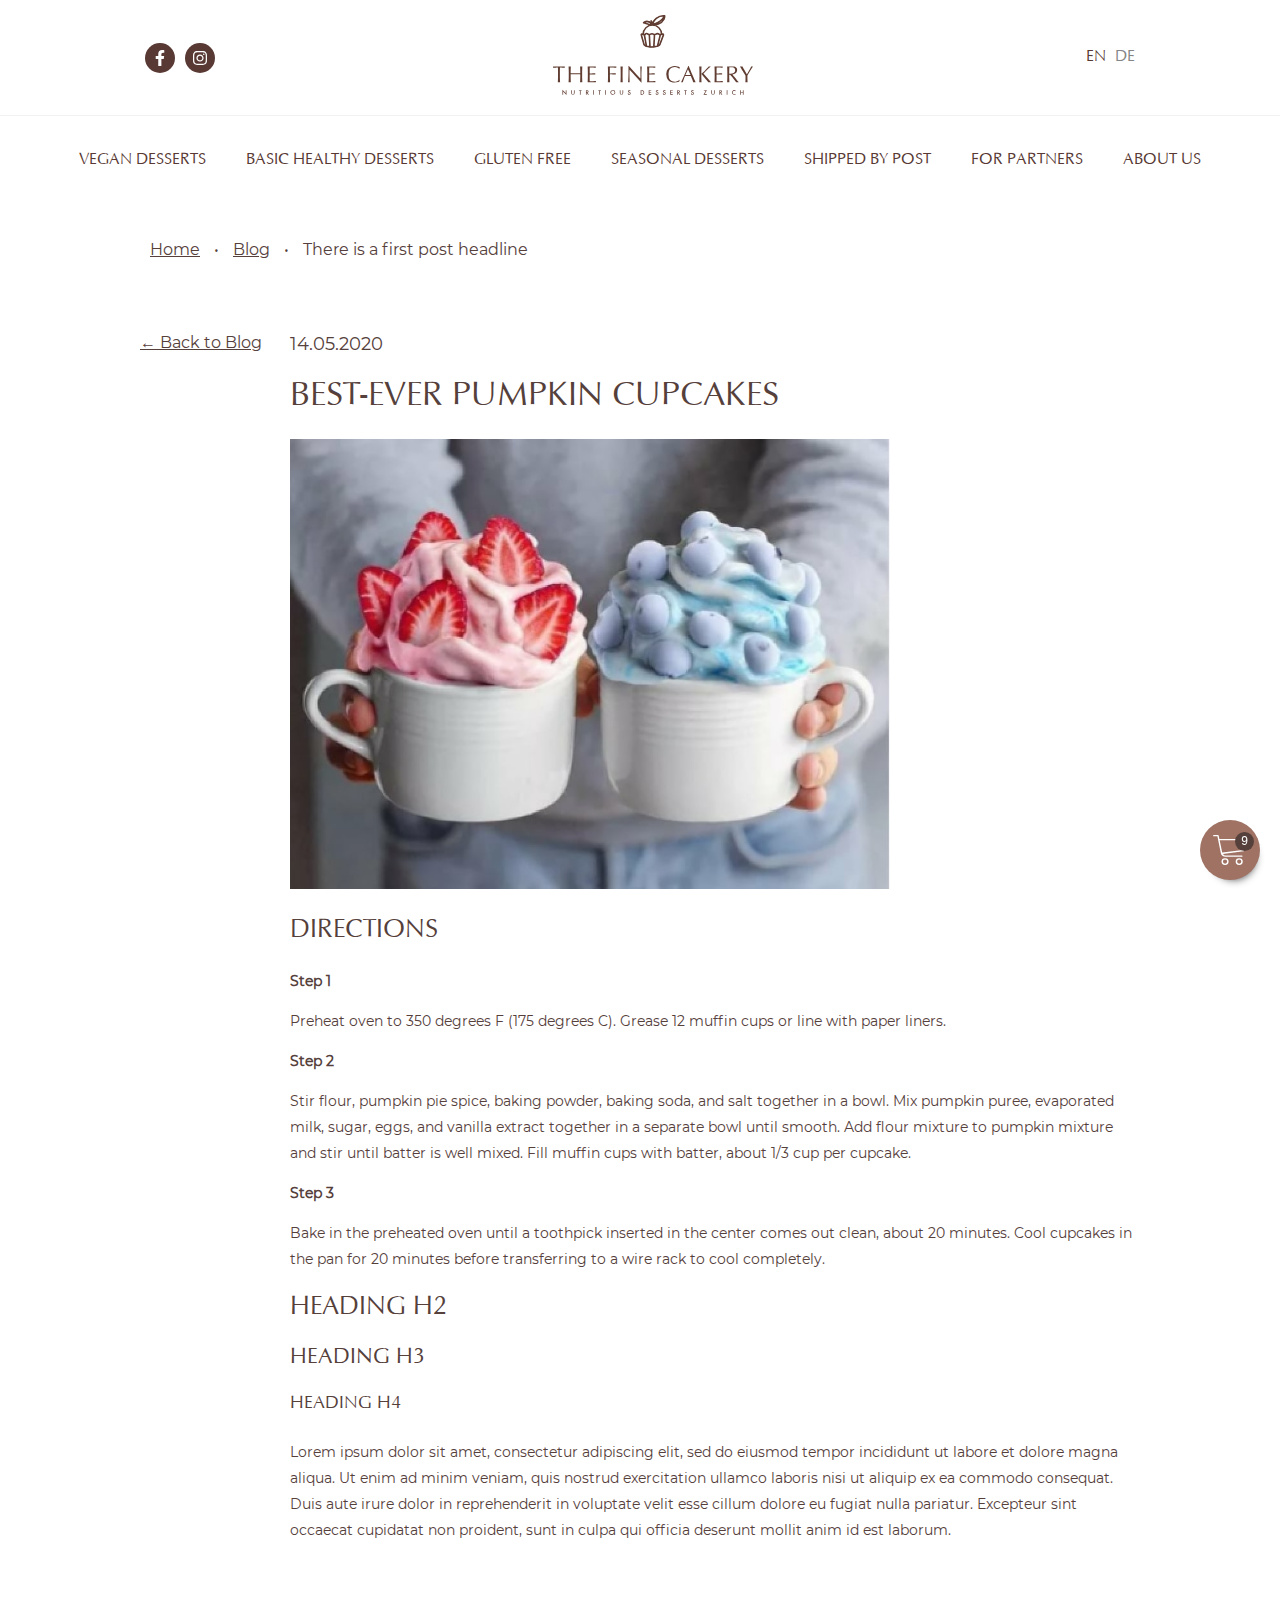
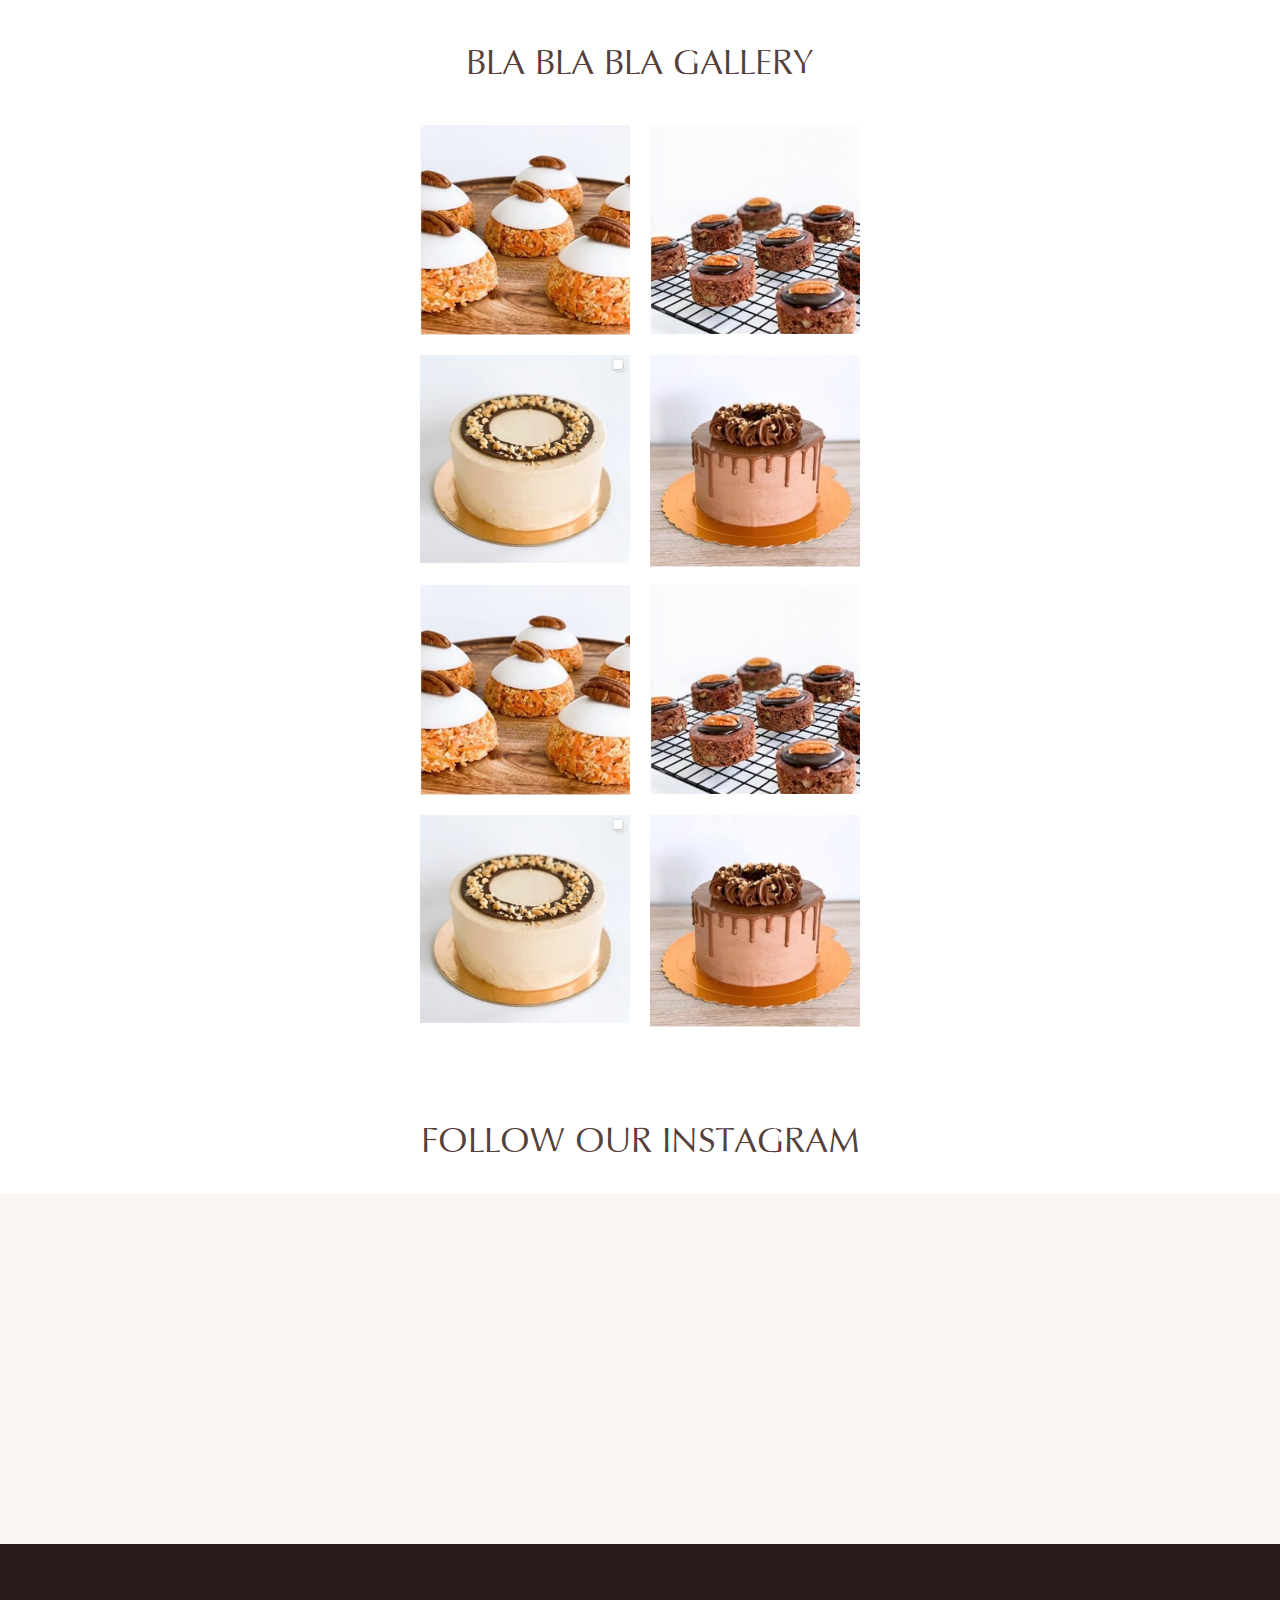
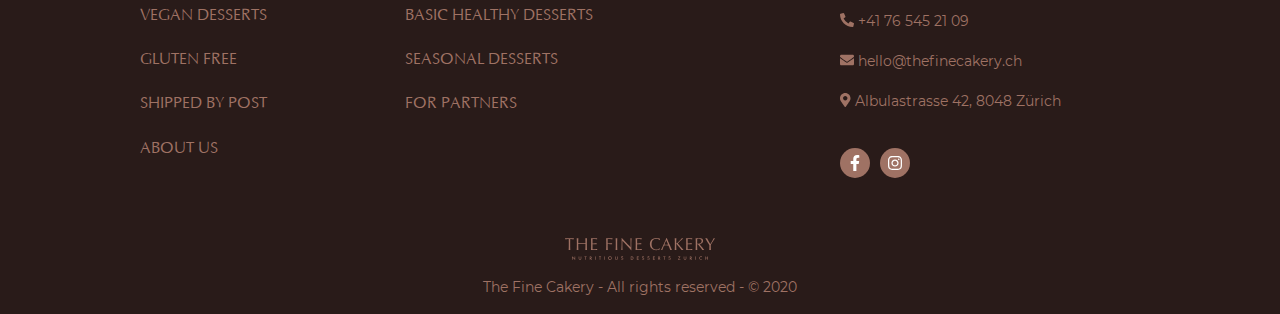
==== commit 9d46435a: "blog inner gallery" ====
--- a/blog-inner.html
+++ b/blog-inner.html
@@ -57,7 +57,7 @@
         <div class="blog-inner">
             <div class="blog-inner__date">14.05.2020</div>
             <h1 class="blog-inner__title">Best-Ever Pumpkin Cupcakes</h1>
-            <img class="blog-inner__image" src="assets/img/tmp/b01.jpg">
+            <img class="blog-inner__image" src="assets/img/tmp/b01.jpg" alt="image">
 
             <div class="blog-inner__content">
                 <h2>Directions</h2>
@@ -75,11 +75,23 @@
                 <p>Lorem ipsum dolor sit amet, consectetur adipiscing elit, sed do eiusmod tempor incididunt ut labore et dolore magna aliqua. Ut enim ad minim veniam, quis nostrud exercitation ullamco laboris nisi ut aliquip ex ea commodo consequat. Duis
                     aute irure dolor in reprehenderit in voluptate velit esse cillum dolore eu fugiat nulla pariatur. Excepteur sint occaecat cupidatat non proident, sunt in culpa qui officia deserunt mollit anim id est laborum.</p>
             </div>
-
         </div>
-
     </div>
 
+
+    <div class="gallery container">
+        <h2>Bla bla bla gallery</h2>
+        <div class="gallery-wrap">
+            <a class="gallery__item" href="assets/img/tmp/g01.jpg"><img src="assets/img/tmp/g01.jpg" alt="image"></a>
+            <a class="gallery__item" href="assets/img/tmp/g02.jpg"><img src="assets/img/tmp/g02.jpg" alt="image"></a>
+            <a class="gallery__item" href="assets/img/tmp/g03.jpg"><img src="assets/img/tmp/g03.jpg" alt="image"></a>
+            <a class="gallery__item" href="assets/img/tmp/g04.jpg"><img src="assets/img/tmp/g04.jpg" alt="image"></a>
+            <a class="gallery__item" href="assets/img/tmp/g01.jpg"><img src="assets/img/tmp/g01.jpg" alt="image"></a>
+            <a class="gallery__item" href="assets/img/tmp/g02.jpg"><img src="assets/img/tmp/g02.jpg" alt="image"></a>
+            <a class="gallery__item" href="assets/img/tmp/g03.jpg"><img src="assets/img/tmp/g03.jpg" alt="image"></a>
+            <a class="gallery__item" href="assets/img/tmp/g04.jpg"><img src="assets/img/tmp/g04.jpg" alt="image"></a>
+        </div>
+    </div>
 
 
     <section class="instagram">
--- a/assets/css/main.css
+++ b/assets/css/main.css
@@ -170,9 +170,13 @@
 
 .blog-back {
     width: 15%;
+}
+
+.blog-back a {
     font-family: 'Montserrat', sans-serif;
     font-size: 16px;
     text-decoration: underline;
+    color: #55403B;
 }
 
 .blog-inner {
@@ -213,6 +217,36 @@
     font-size: 18px;
     text-transform: uppercase;
     font-weight: normal;
+}
+
+
+/*
+* Gallery
+*/
+
+.gallery {
+    display: flex;
+    flex-direction: column;
+    justify-content: center;
+    align-items: center;
+}
+
+.gallery-wrap {
+    display: flex;
+    justify-content: center;
+    flex-direction: row;
+    flex-wrap: wrap;
+    width: 65%;
+}
+
+.gallery__item {
+    width: 210px;
+    height: 210px;
+    margin: 10px;
+}
+
+.gallery__item img {
+    width: 100%;
 }
 
 
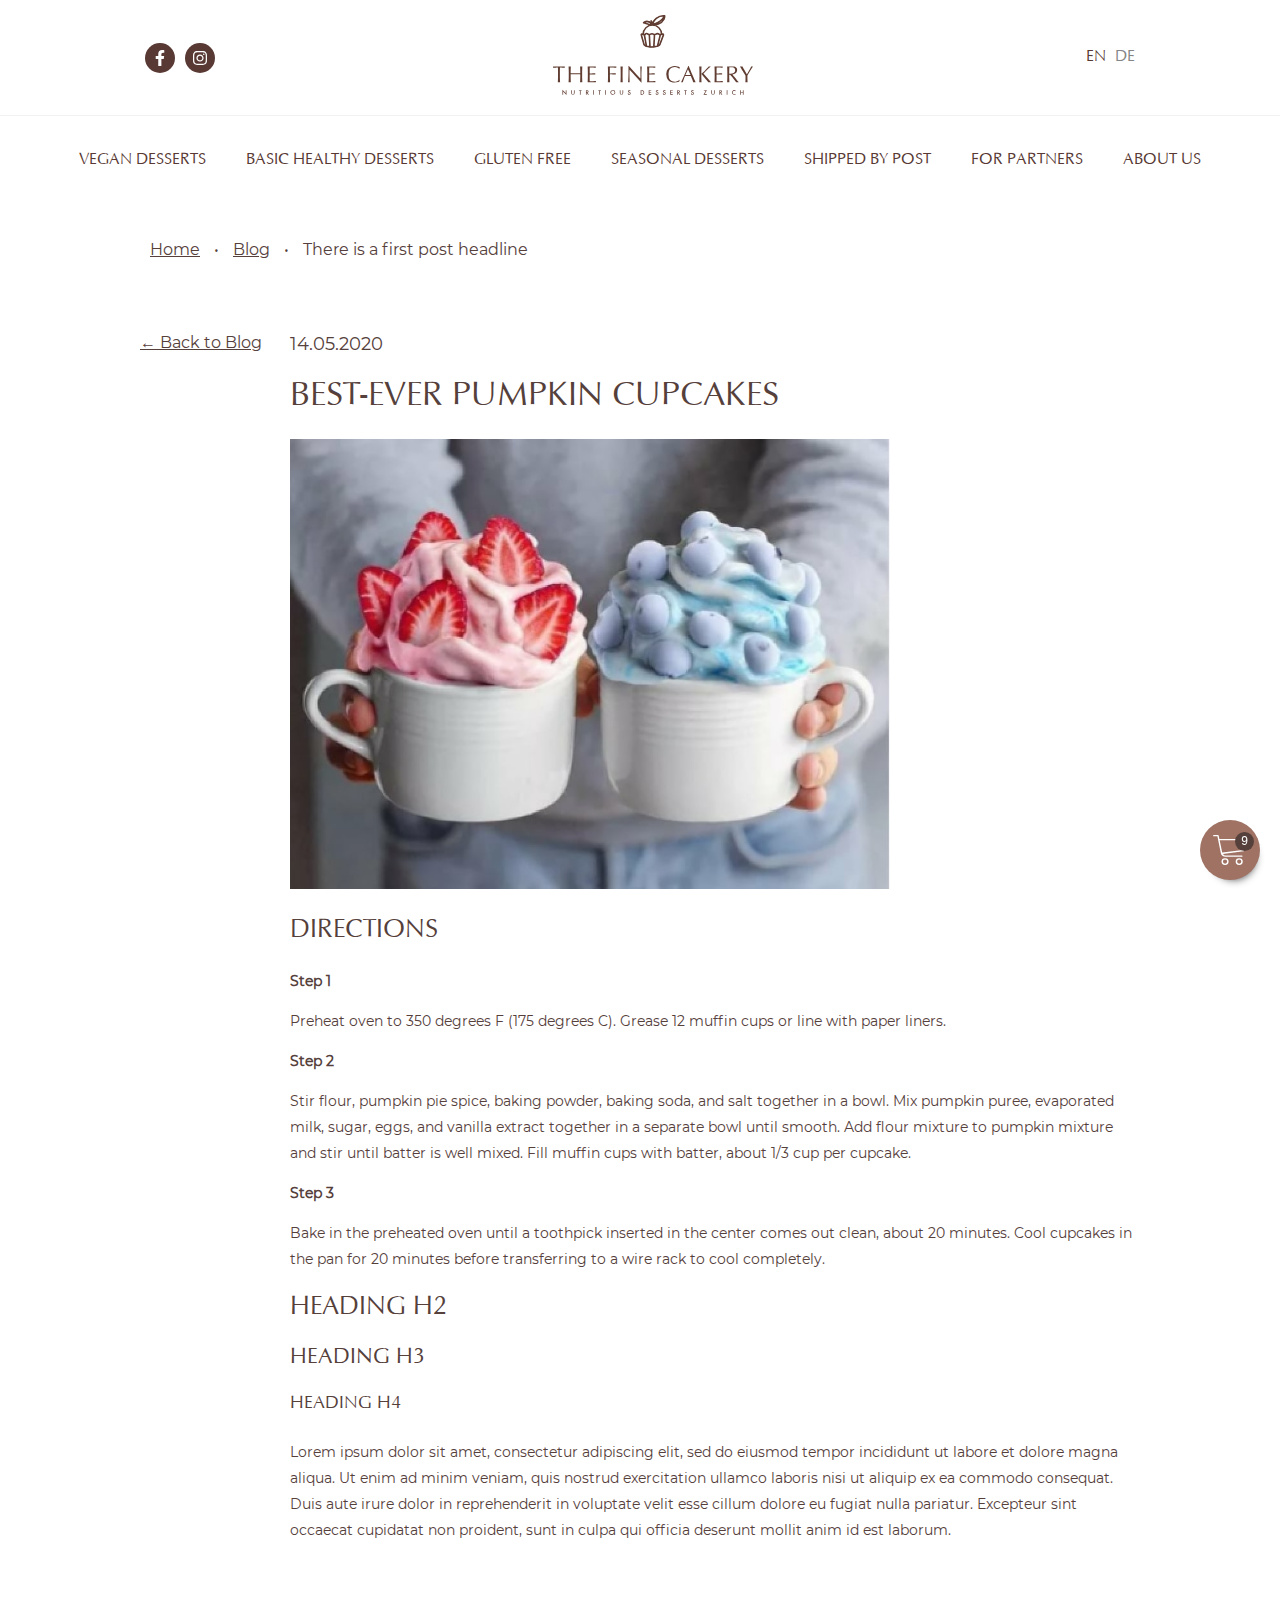
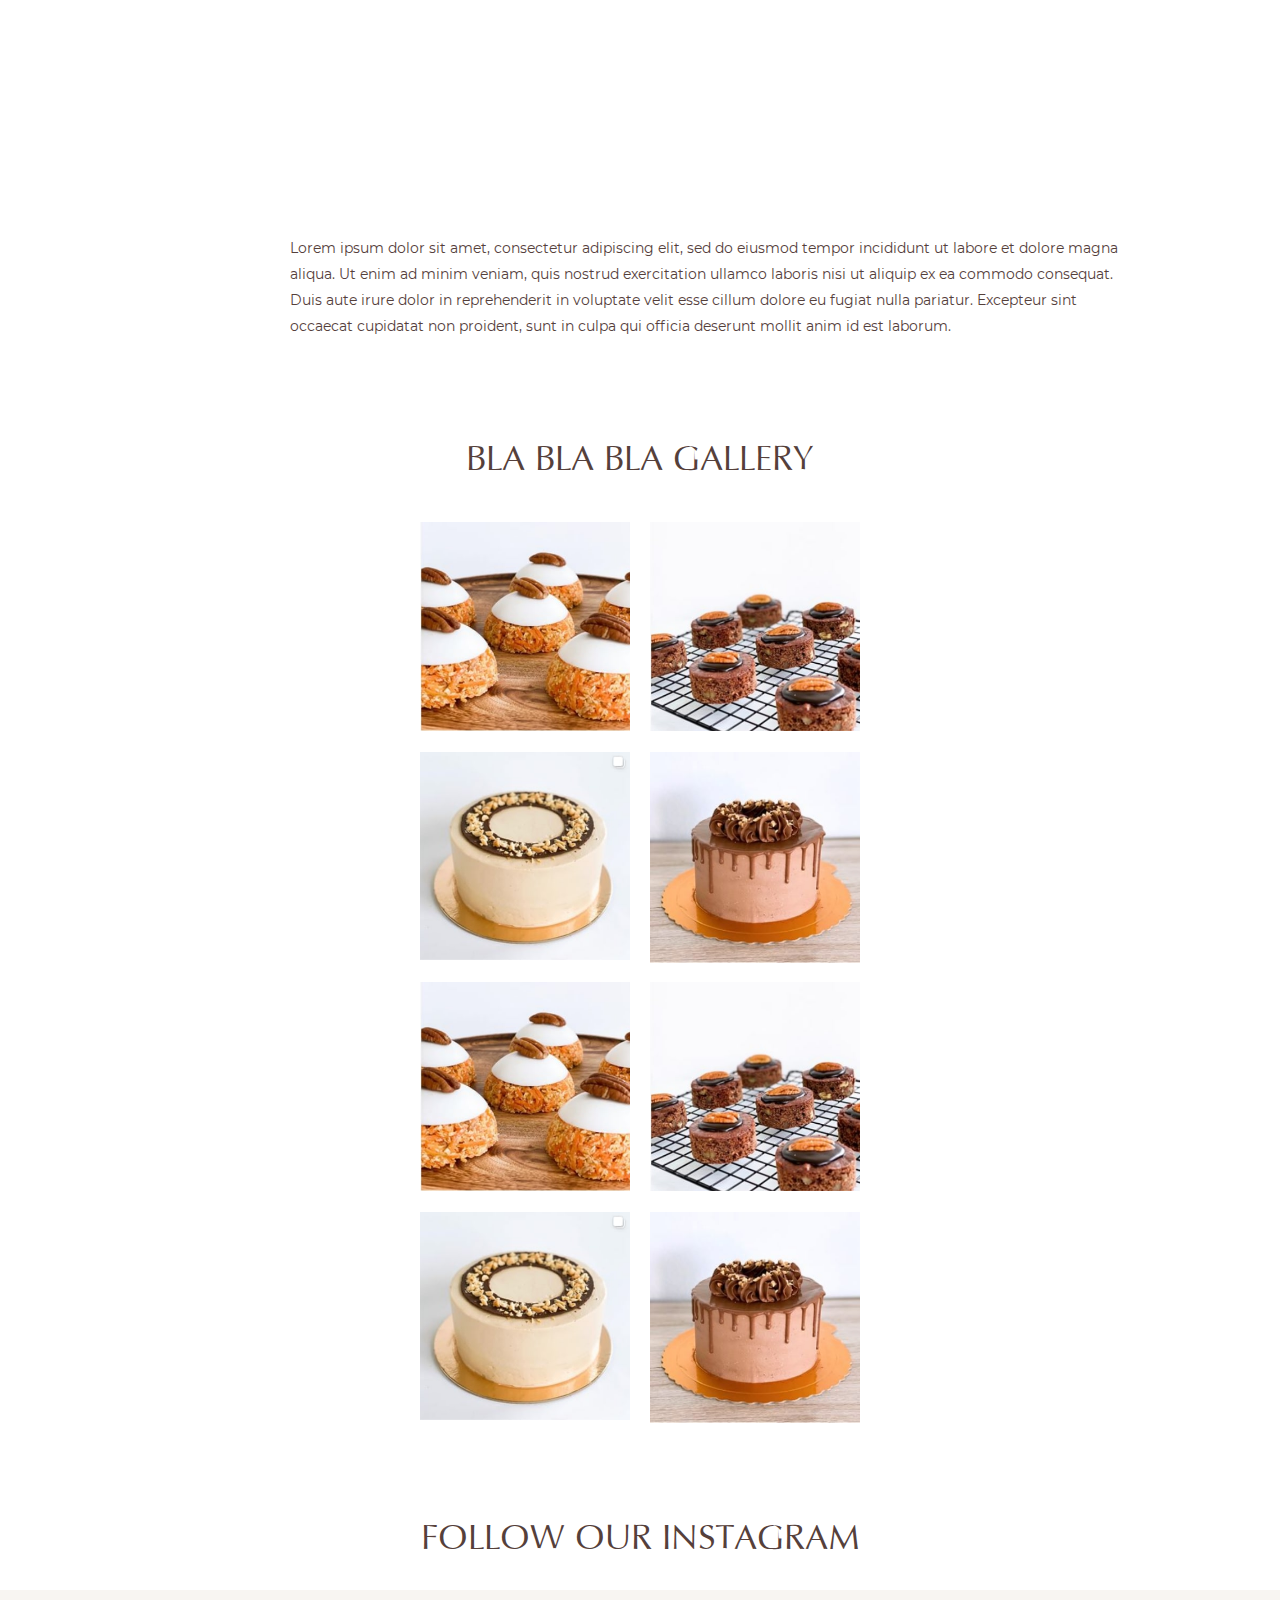
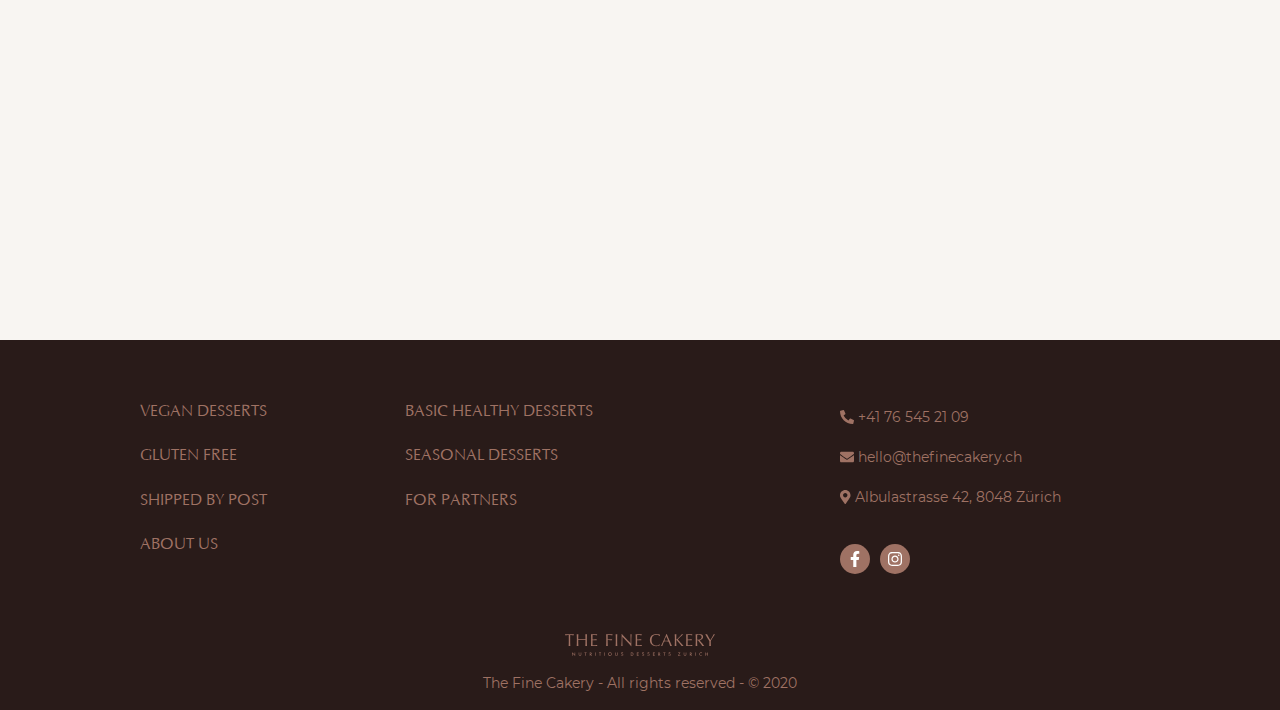
==== commit 524c4972: "blog list adaptive" ====
--- a/blog-inner.html
+++ b/blog-inner.html
@@ -72,8 +72,19 @@
                 <h2>Heading h2</h2>
                 <h3>Heading h3</h3>
                 <h4>Heading h4</h4>
+
                 <p>Lorem ipsum dolor sit amet, consectetur adipiscing elit, sed do eiusmod tempor incididunt ut labore et dolore magna aliqua. Ut enim ad minim veniam, quis nostrud exercitation ullamco laboris nisi ut aliquip ex ea commodo consequat. Duis
-                    aute irure dolor in reprehenderit in voluptate velit esse cillum dolore eu fugiat nulla pariatur. Excepteur sint occaecat cupidatat non proident, sunt in culpa qui officia deserunt mollit anim id est laborum.</p>
+                    aute irure dolor in reprehenderit in voluptate velit esse cillum dolore eu fugiat nulla pariatur. Excepteur sint occaecat cupidatat non proident, sunt in culpa qui officia deserunt mollit anim id est laborum.
+                </p>
+
+                <div class="video__wrap">
+                    <iframe width="560" height="315" src="https://www.youtube.com/embed/KbPWi1gshzI" frameborder="0" allow="accelerometer; autoplay; clipboard-write; encrypted-media; gyroscope; picture-in-picture" allowfullscreen></iframe>
+                </div>
+
+                <p>Lorem ipsum dolor sit amet, consectetur adipiscing elit, sed do eiusmod tempor incididunt ut labore et dolore magna aliqua. Ut enim ad minim veniam, quis nostrud exercitation ullamco laboris nisi ut aliquip ex ea commodo consequat. Duis
+                    aute irure dolor in reprehenderit in voluptate velit esse cillum dolore eu fugiat nulla pariatur. Excepteur sint occaecat cupidatat non proident, sunt in culpa qui officia deserunt mollit anim id est laborum.
+                </p>
+
             </div>
         </div>
     </div>
--- a/assets/css/start.css
+++ b/assets/css/start.css
@@ -244,7 +244,7 @@
     overflow: hidden;
     object-fit: cover;
     width: 100%;
-    height: 100%;
+    height: 101%;
     position: absolute;
 }
 
--- a/assets/css/main.css
+++ b/assets/css/main.css
@@ -217,6 +217,23 @@
     font-size: 18px;
     text-transform: uppercase;
     font-weight: normal;
+}
+
+.blog-inner__content .video__wrap {
+    position: relative;
+    padding-bottom: 25%;
+    margin-top: 40px;
+    margin-bottom: 40px;
+    height: 0;
+    width: 40%;
+}
+
+.blog-inner__content .video__wrap iframe {
+    position: absolute;
+    top: 0;
+    left: 0;
+    width: 100%;
+    height: 100%;
 }
 
 
--- a/assets/css/media.css
+++ b/assets/css/media.css
@@ -270,12 +270,12 @@
         justify-content: center;
     }
     .favorite__item {
-        width: 560px;
-        height: 380px;
-    }
-    .blog__item {
-        width: 560px;
-        height: 600px;
+        width: 360px;
+        height: 250px;
+    }
+    .blog__item {
+        width: 295px;
+        height: 440px;
     }
     .mobile-menu {
         display: flex;
@@ -386,6 +386,19 @@
     .catalog__item img {
         height: 430px;
     }
+    .blog__item {
+        width: 245px;
+    }
+    .favorite__item {
+        width: 285px;
+        height: 205px;
+    }
+    .favorite__item p {
+        font-size: 14px;
+    }
+    .favorite__item h3 {
+        font-size: 28px;
+    }
 }
 
 @media screen and (max-width: 667px) {
@@ -420,8 +433,18 @@
     .slider .swiper-button-next:after {
         font-size: 16px;
     }
+    .favorite__item h3 {
+        font-size: 36px;
+    }
+    .favorite__item p {
+        font-size: 16px;
+    }
     .favorite__button {
         opacity: 1;
+    }
+    .blog__item {
+        width: 460px;
+        height: 550px;
     }
     .catalog__item {
         width: 279px;
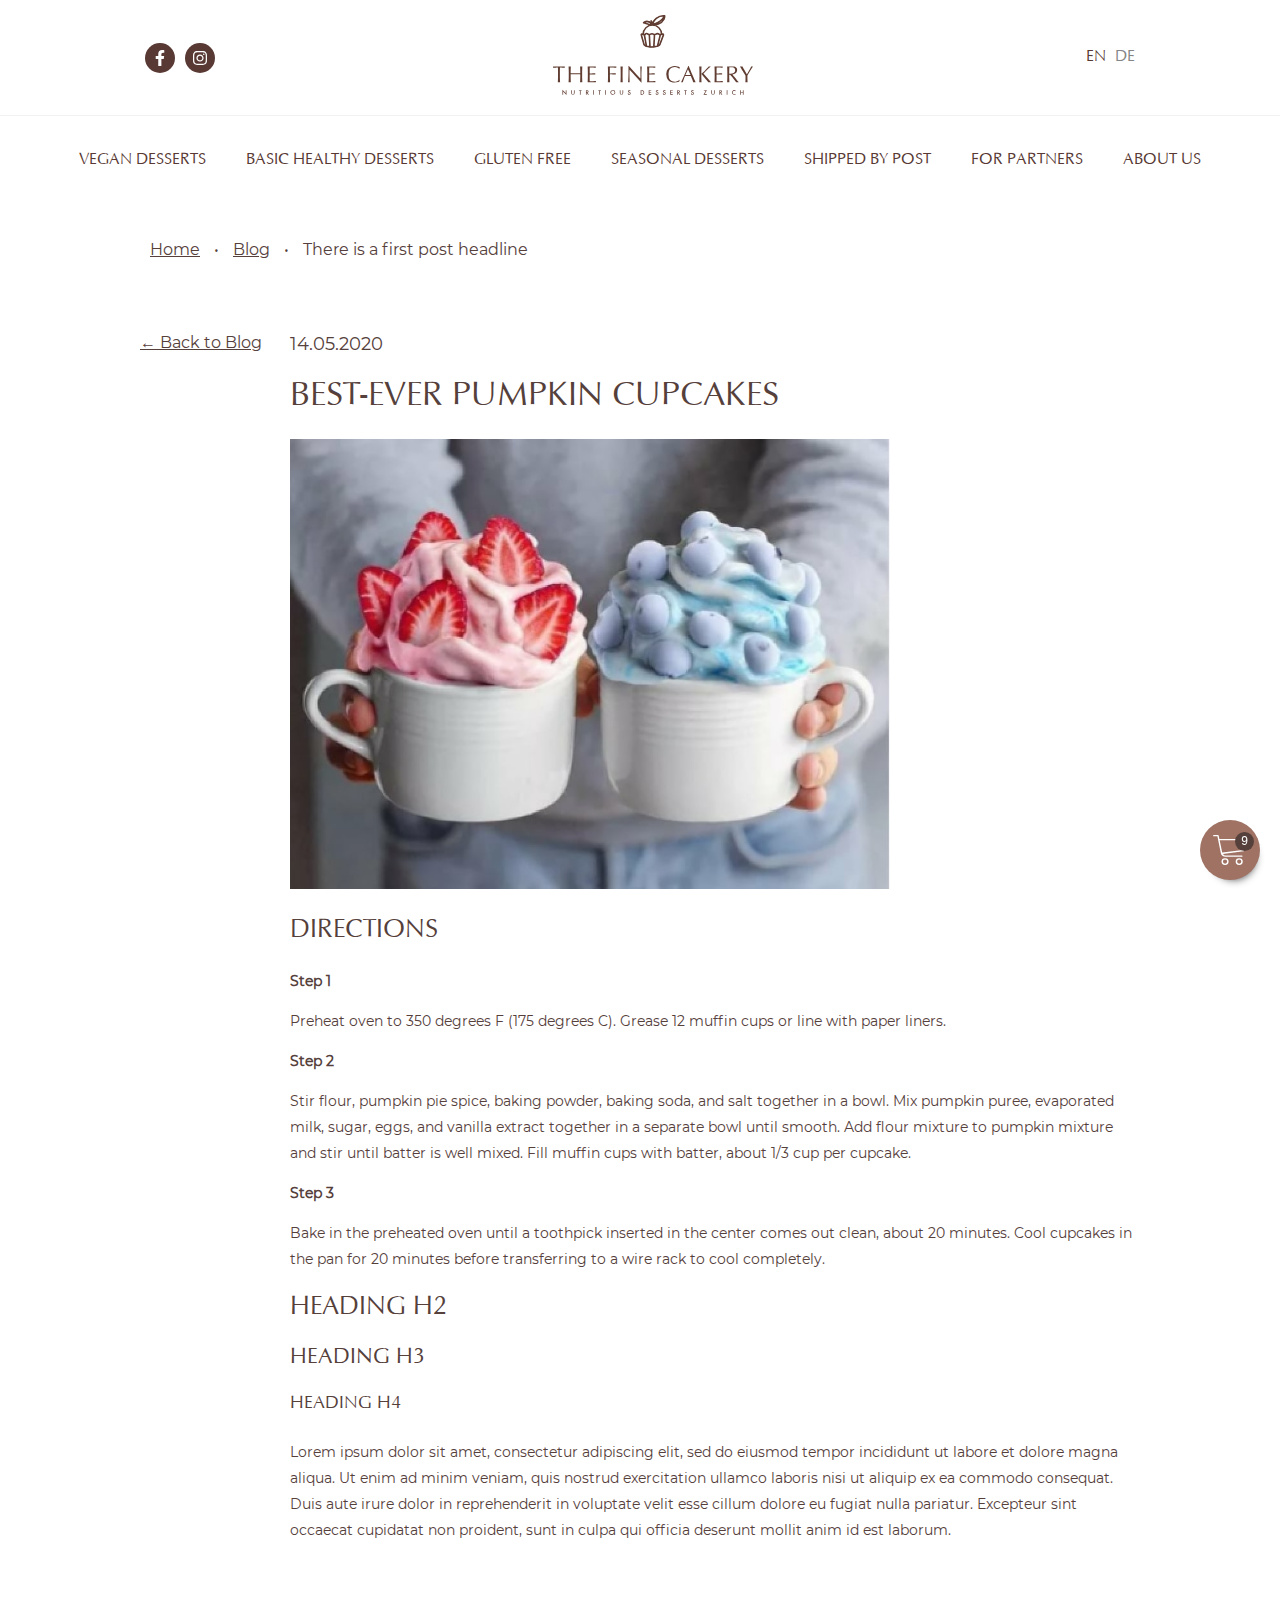
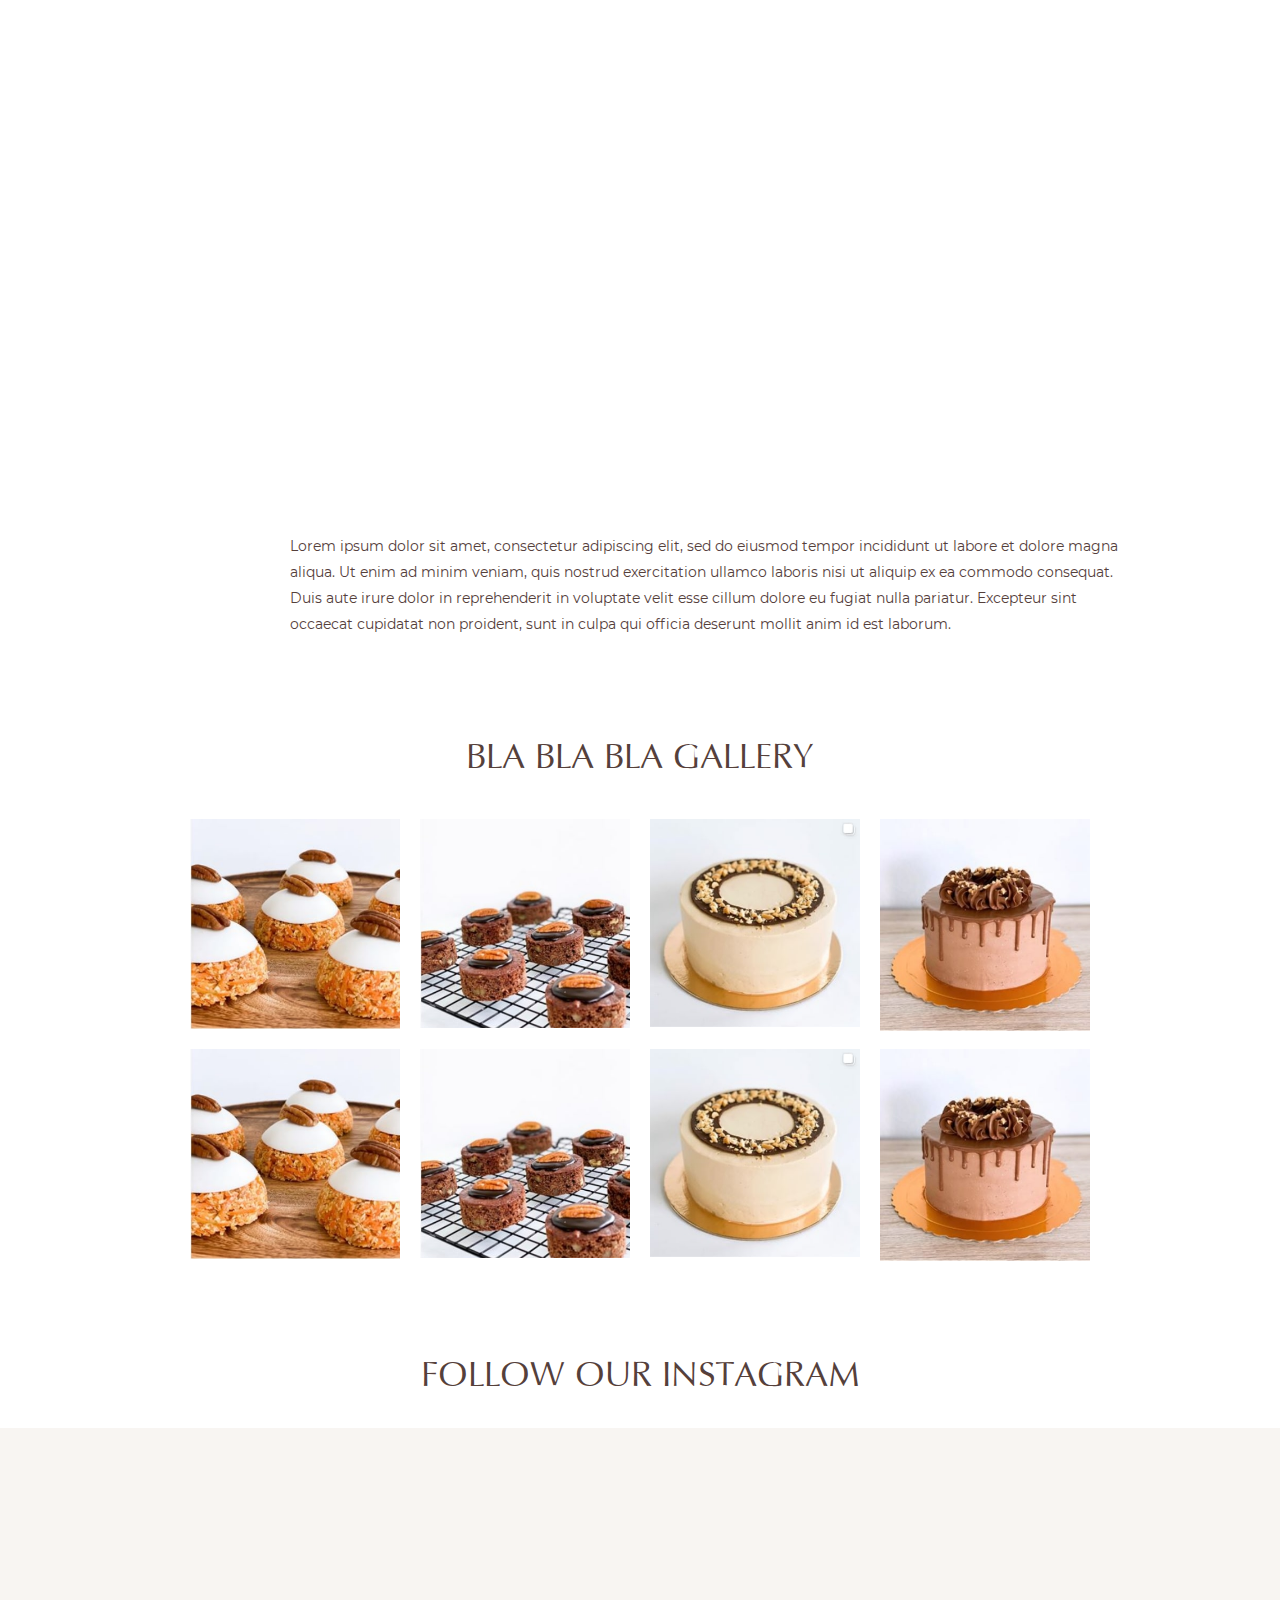
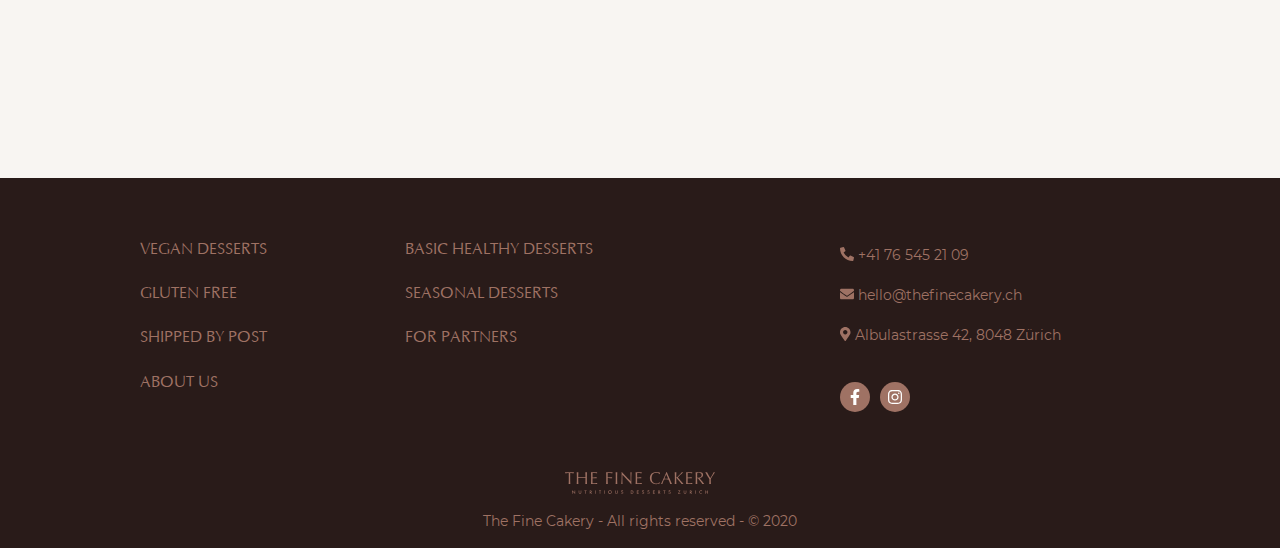
==== commit af6c3bf2: "blog inner fancybox" ====
--- a/blog-inner.html
+++ b/blog-inner.html
@@ -93,14 +93,14 @@
     <div class="gallery container">
         <h2>Bla bla bla gallery</h2>
         <div class="gallery-wrap">
-            <a class="gallery__item" href="assets/img/tmp/g01.jpg"><img src="assets/img/tmp/g01.jpg" alt="image"></a>
-            <a class="gallery__item" href="assets/img/tmp/g02.jpg"><img src="assets/img/tmp/g02.jpg" alt="image"></a>
-            <a class="gallery__item" href="assets/img/tmp/g03.jpg"><img src="assets/img/tmp/g03.jpg" alt="image"></a>
-            <a class="gallery__item" href="assets/img/tmp/g04.jpg"><img src="assets/img/tmp/g04.jpg" alt="image"></a>
-            <a class="gallery__item" href="assets/img/tmp/g01.jpg"><img src="assets/img/tmp/g01.jpg" alt="image"></a>
-            <a class="gallery__item" href="assets/img/tmp/g02.jpg"><img src="assets/img/tmp/g02.jpg" alt="image"></a>
-            <a class="gallery__item" href="assets/img/tmp/g03.jpg"><img src="assets/img/tmp/g03.jpg" alt="image"></a>
-            <a class="gallery__item" href="assets/img/tmp/g04.jpg"><img src="assets/img/tmp/g04.jpg" alt="image"></a>
+            <a class="gallery__item" href="assets/img/tmp/g01.jpg" data-fancybox="group"><img src="assets/img/tmp/g01.jpg" alt="image"></a>
+            <a class="gallery__item" href="assets/img/tmp/g02.jpg" data-fancybox="group"><img src="assets/img/tmp/g02.jpg" alt="image"></a>
+            <a class="gallery__item" href="assets/img/tmp/g03.jpg" data-fancybox="group"><img src="assets/img/tmp/g03.jpg" alt="image"></a>
+            <a class="gallery__item" href="assets/img/tmp/g04.jpg" data-fancybox="group"><img src="assets/img/tmp/g04.jpg" alt="image"></a>
+            <a class="gallery__item" href="assets/img/tmp/g01.jpg" data-fancybox="group"><img src="assets/img/tmp/g01.jpg" alt="image"></a>
+            <a class="gallery__item" href="assets/img/tmp/g02.jpg" data-fancybox="group"><img src="assets/img/tmp/g02.jpg" alt="image"></a>
+            <a class="gallery__item" href="assets/img/tmp/g03.jpg" data-fancybox="group"><img src="assets/img/tmp/g03.jpg" alt="image"></a>
+            <a class="gallery__item" href="assets/img/tmp/g04.jpg" data-fancybox="group"><img src="assets/img/tmp/g04.jpg" alt="image"></a>
         </div>
     </div>
 
--- a/assets/css/media.css
+++ b/assets/css/media.css
@@ -159,6 +159,17 @@
     .catalog-menu__item {
         font-size: 16px;
     }
+    .gallery-wrap {
+        width: 85%;
+    }
+    .blog-inner__content .video__wrap {
+        position: relative;
+        padding-bottom: 60%;
+        margin-top: 40px;
+        margin-bottom: 40px;
+        height: 0;
+        width: 100%;
+    }
 }
 
 @media screen and (max-width: 1280px) {
@@ -201,6 +212,9 @@
         width: 370px!important;
         height: 500px;
     }
+    .gallery-wrap {
+        width: 100%;
+    }
 }
 
 @media screen and (max-width: 1152px) {
@@ -249,11 +263,21 @@
     .footer a {
         font-size: 14px;
     }
+    .gallery__item {
+        width: 200px;
+        height: 200px;
+    }
+    .blog-back {
+        width: 20%;
+    }
+    .blog-inner {
+        width: 80%;
+    }
 }
 
 @media screen and (max-width: 1024px) {
     p {
-        font-size: 16px;
+        font-size: 14px;
     }
     .slider .slider-wrap {
         width: 835px;
@@ -328,6 +352,12 @@
     .catalog-pagination {
         padding-top: 40px;
     }
+    .blog-back {
+        display: none;
+    }
+    .blog-inner {
+        width: 100%;
+    }
 }
 
 @media screen and (max-width: 854px) {
@@ -398,6 +428,10 @@
     }
     .favorite__item h3 {
         font-size: 28px;
+    }
+    .gallery__item {
+        width: 150px;
+        height: 150px;
     }
 }
 
@@ -451,6 +485,11 @@
     }
     .catalog__item img {
         height: 415px;
+    }
+    .gallery__item {
+        width: 120px;
+        height: 120px;
+        margin: 5px;
     }
 }
 
@@ -529,6 +568,13 @@
         height: 100%;
         margin-bottom: 30px;
     }
+    .blog-inner__image {
+        width: 400px;
+    }
+    .gallery__item {
+        width: 220px;
+        height: 220px;
+    }
 }
 
 @media screen and (max-width: 480px) {
@@ -548,6 +594,9 @@
     p {
         font-size: 14px;
     }
+    .favorite__item p {
+        font-size: 14px;
+    }
     .container {
         width: 400px;
     }
@@ -591,11 +640,16 @@
     .catalog .catalog__tags span {
         font-size: 10px;
     }
+    .gallery__item {
+        width: 190px;
+        height: 190px;
+    }
 }
 
 @media screen and (max-width: 414px) {
     h1,
-    h2 {
+    h2,
+    .blog-inner__title {
         font-size: 30px;
     }
     .about h3 {
@@ -652,6 +706,13 @@
     .catalog-menu__item {
         font-size: 14px;
         margin: 5px;
+    }
+    .blog-inner__image {
+        width: 320px;
+    }
+    .gallery__item {
+        width: 285px;
+        height: 285px;
     }
 }
 
@@ -662,8 +723,16 @@
         margin: 25px;
         padding-top: 40px;
     }
+    .blog-inner__title {
+        margin: 0px;
+        font-size: 28px;
+        padding-bottom: 35px;
+    }
+    .blog-inner__content h2 {
+        margin: 0px;
+    }
     p {
-        line-height: 23px;
+        line-height: 24px;
     }
     .slider__title {
         font-size: 34px;
@@ -737,6 +806,9 @@
     .product-wrap .catalog__tags {
         display: flex;
     }
+    .blog-inner__image {
+        width: 300px;
+    }
 }
 
 @media screen and (max-width: 320px) {
@@ -766,4 +838,7 @@
     .blog__item {
         width: 280px;
     }
+    .blog-inner__image {
+        width: 280px;
+    }
 }